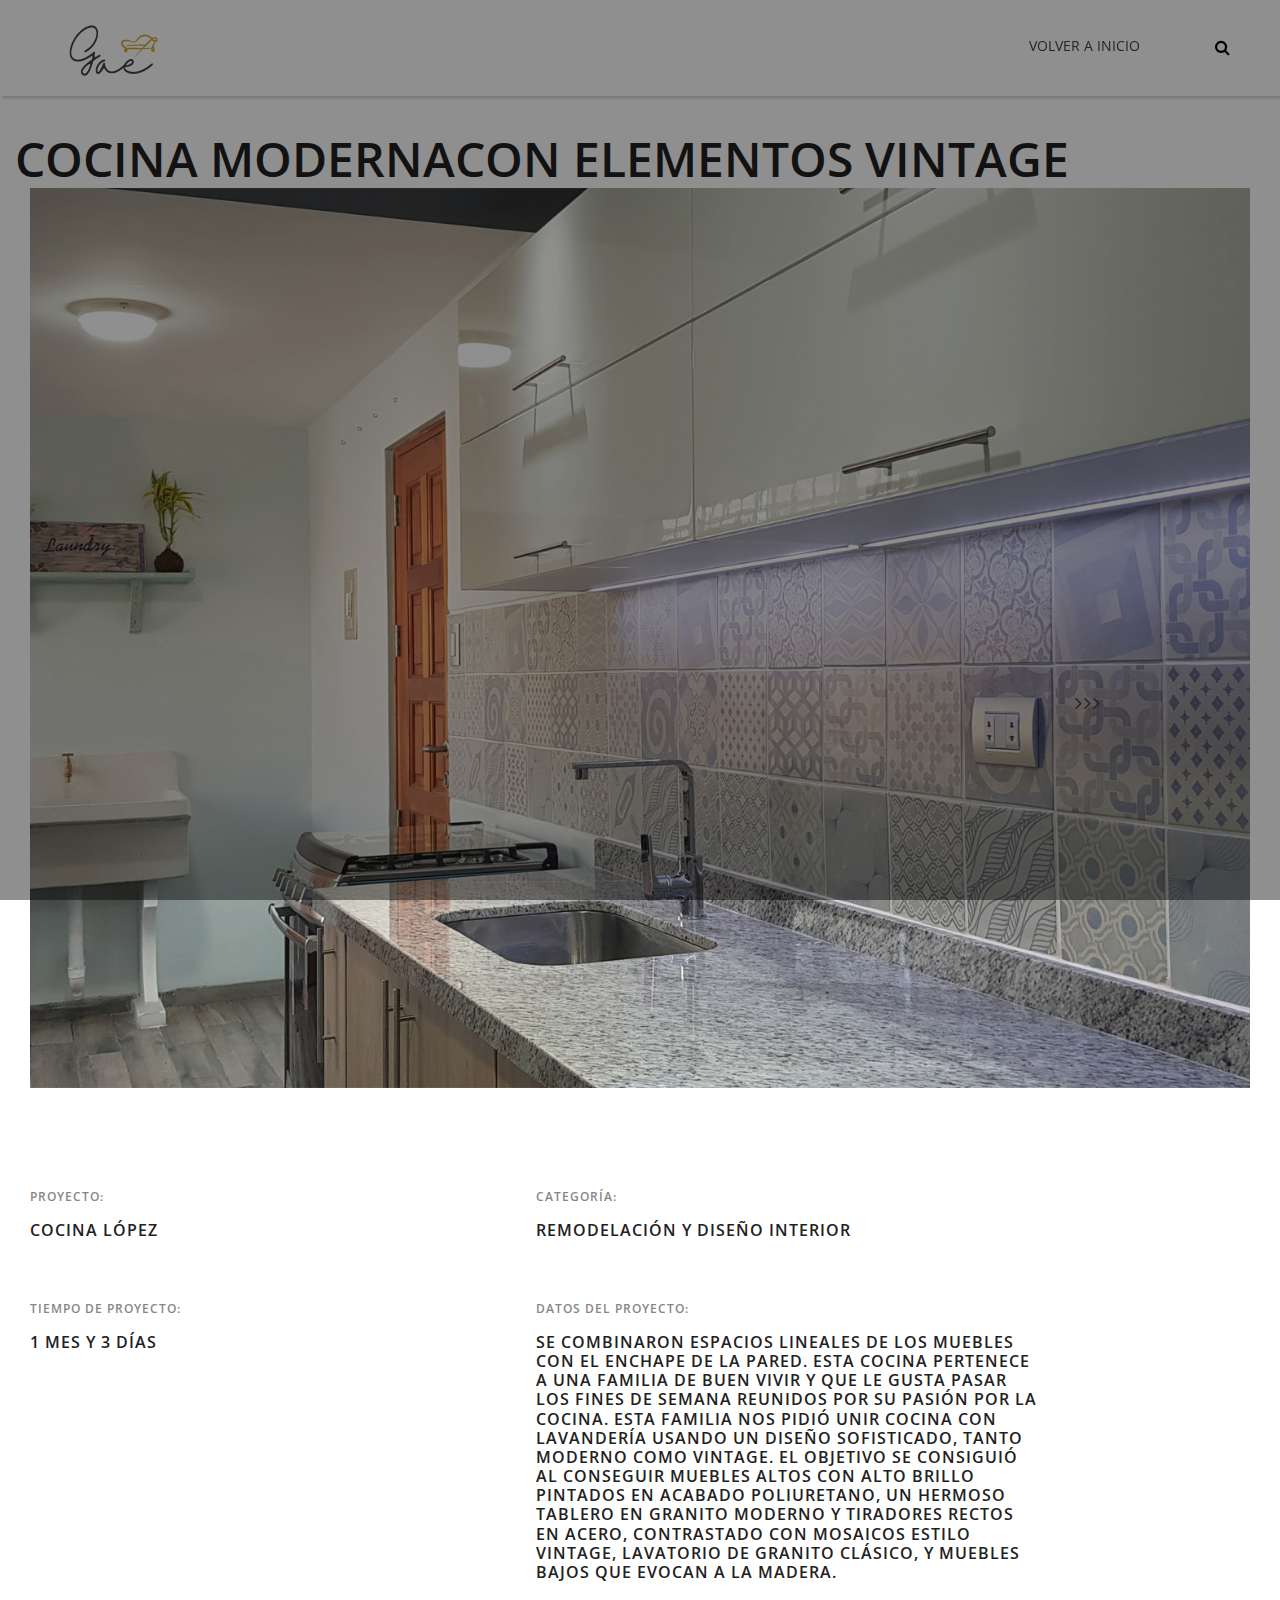
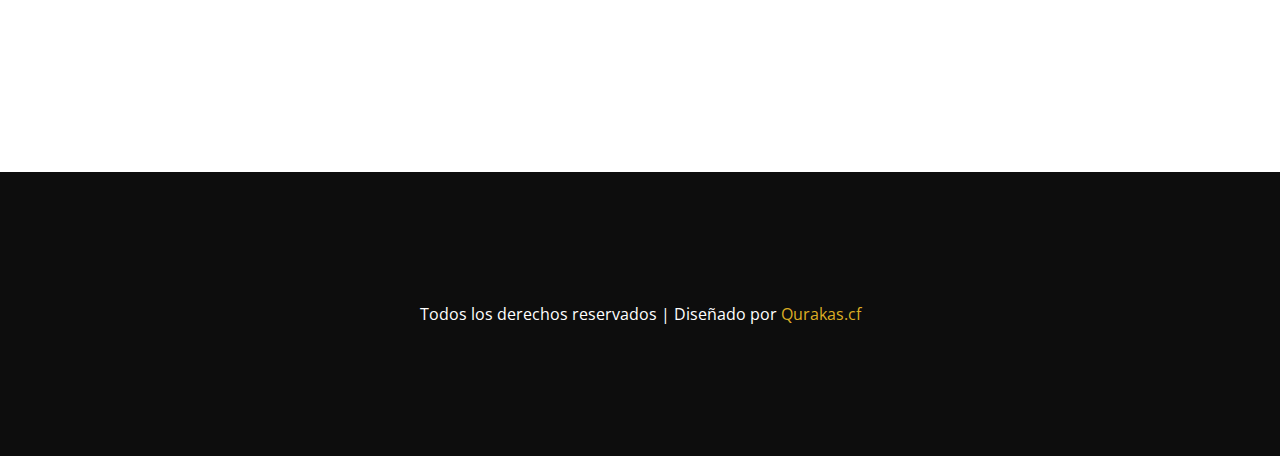
==== port-cocina lopez.html @ 147fc665 "Update port-cocina lopez.html" ====
<!DOCTYPE html>
<html lang="en">
<head>
	<title>Gaé - Arquitectura de Interiores</title>
	<meta charset="UTF-8">
	<meta name="description" content="Gaé - Arquitectura de Interiores">
	<meta name="keywords" content="diseño, interiores, decoracion, arquitectura, studio, lima">
	<meta name="viewport" content="width=device-width, initial-scale=1.0">
	<!-- Favicon -->   
	<link href="img/favicon.ico" rel="shortcut icon"/>

	<!-- Google Fonts -->
	<link href="https://fonts.googleapis.com/css?family=Open+Sans:300,300i,400,400i,600,600i,700,700i" rel="stylesheet">

	<!-- Stylesheets -->
	<link rel="stylesheet" href="css/bootstrap.min.css"/>
	<link rel="stylesheet" href="css/font-awesome.min.css"/>
	<link rel="stylesheet" href="css/flaticon.css"/>
	<link rel="stylesheet" href="css/animate.css"/>
	<link rel="stylesheet" href="css/owl.carousel.css"/>
	<link rel="stylesheet" href="css/style.css"/>


	<!--[if lt IE 9]>
	  <script src="https://oss.maxcdn.com/html5shiv/3.7.2/html5shiv.min.js"></script>
	  <script src="https://oss.maxcdn.com/respond/1.4.2/respond.min.js"></script>
	<![endif]-->

</head>
<body>
	<!-- Page Preloder -->
	<div id="preloder">
		<div class="loader"></div>
	</div>

	<!-- Header section start -->
	<header class="header-section sp-pad">
		<img class="img-fluid" src="img/logo1.png" href="#page-top">
		<form class="search-top">
			<button class="se-btn"><i class="fa fa-search"></i></button>
			<input type="text" placeholder="Buscar...">
		</form>
		<div class="nav-switch">
			<i class="fa fa-bars"></i>
		</div>
		<nav class="main-menu">
			<ul>
				<li><a href="index.html">Volver a Inicio</a></li>
			</ul>
		</nav>
	</header>
	<!-- Header section end -->


	<!-- Blogs section start -->
	<section class="single-work-section sp-pad spad">
		<div class="row">
			<h2>COCINA MODERNACON ELEMENTOS VINTAGE</h2>
				</div>
		<div class="container-fluid p-0">
			<div class="hero-slider owl-carousel" style="padding-bottom: 100px">
				<div class="hs-item set-bg sp-pad" data-setbg="img/work-slider/1.jpg"></div>
				<div class="hs-item set-bg sp-pad" data-setbg="img/work-slider/2.jpg"></div>
				<div class="hs-item set-bg sp-pad" data-setbg="img/work-slider/3.jpg"></div>
				<div class="hs-item set-bg sp-pad" data-setbg="img/work-slider/4.jpg"></div>
			</div>
			<div class="row">
				<div class="col-xl-10">
					<ul class="work-info-list">
						<li>
							<span>Proyecto:</span>
							<h4>Cocina López</h4>
						</li>
						<li>
							<span>Categoría:</span>
							<h4>Remodelación y diseño interior</h4>
						</li>
						<li>
							<span>Tiempo de proyecto:</span>
							<h4>1 mes y 3 días</h4>
						</li>
						
						<li>
							<span>Datos del proyecto:</span>
							<h4>Se combinaron espacios lineales de los muebles con el enchape de la pared. Esta cocina pertenece a una familia de buen vivir y que le gusta pasar los fines de semana reunidos por su pasión por la cocina. Esta familia nos pidió unir  cocina con lavandería usando un diseño sofisticado, tanto moderno como vintage. El objetivo se consiguió al conseguir muebles altos con alto brillo pintados en acabado poliuretano, un hermoso tablero en granito moderno y tiradores rectos en acero, contrastado con mosaicos estilo vintage, lavatorio de granito clásico, y muebles bajos que evocan a la madera.</h4>
						</li>
						
					</ul>
				</div>
			</div>
		</div>
	</section>
	<!-- Blogs section end -->




	<!-- Footer section start -->
	<footer class="footer-section spad">
		<div class="container text-center">
			

<text style="color:white ; font-size: 1em"> Todos los derechos reservados | Diseñado por <a href="https://qurakas.github.io/1/" target="_blank" style="color:#DCAC24">Qurakas.cf</a></text>
<!-- Link back to Colorlib can't be removed. Template is licensed under CC BY 3.0. -->
				
			</div>
		</div>
	</footer>
	<!-- Footer section end -->
	

	<!--====== Javascripts & Jquery ======-->
	<script src="js/jquery-3.2.1.min.js"></script>
	<script src="js/bootstrap.min.js"></script>
	<script src="js/owl.carousel.min.js"></script>
	<script src="js/mixitup.min.js"></script>
	<script src="js/circle-progress.min.js"></script>
	<script src="js/main.js"></script>
</body>
</html>
---- css/flaticon.css ----
/*
  	Flaticon icon font: Flaticon
  	Creation date: 02/11/2016 08:15
  	*/

@font-face {
  font-family: "Flaticon";
  src: url("../icon-fonts/Flaticon.eot");
  src: url("../icon-fonts/Flaticon.eot?#iefix") format("embedded-opentype"),
       url("../icon-fonts/Flaticon.woff") format("woff"),
       url("../icon-fonts/Flaticon.ttf") format("truetype"),
       url("../icon-fonts/Flaticon.svg#Flaticon") format("svg");
  font-weight: normal;
  font-style: normal;
}

@media screen and (-webkit-min-device-pixel-ratio:0) {
  @font-face {
    font-family: "Flaticon";
    src: url("./Flaticon.svg#Flaticon") format("svg");
  }
}

[class^="flaticon-"]:before, [class*=" flaticon-"]:before,
[class^="flaticon-"]:after, [class*=" flaticon-"]:after {   
	font-family: Flaticon;
	font-style: normal;
}

.flaticon-alarm-clock:before { content: "\f100"; }
.flaticon-atomic:before { content: "\f101"; }
.flaticon-bar-chart:before { content: "\f102"; }
.flaticon-battery:before { content: "\f103"; }
.flaticon-battery-1:before { content: "\f104"; }
.flaticon-bell:before { content: "\f105"; }
.flaticon-bluetooth:before { content: "\f106"; }
.flaticon-book:before { content: "\f107"; }
.flaticon-box:before { content: "\f108"; }
.flaticon-calculator:before { content: "\f109"; }
.flaticon-calendar:before { content: "\f10a"; }
.flaticon-car:before { content: "\f10b"; }
.flaticon-chat:before { content: "\f10c"; }
.flaticon-chat-1:before { content: "\f10d"; }
.flaticon-checked:before { content: "\f10e"; }
.flaticon-cloud:before { content: "\f10f"; }
.flaticon-cloud-computing:before { content: "\f110"; }
.flaticon-cloud-computing-1:before { content: "\f111"; }
.flaticon-compass:before { content: "\f112"; }
.flaticon-credit-card:before { content: "\f113"; }
.flaticon-cursor:before { content: "\f114"; }
.flaticon-cutlery:before { content: "\f115"; }
.flaticon-download:before { content: "\f116"; }
.flaticon-edit:before { content: "\f117"; }
.flaticon-envelope:before { content: "\f118"; }
.flaticon-eraser:before { content: "\f119"; }
.flaticon-eye:before { content: "\f11a"; }
.flaticon-fast-forward:before { content: "\f11b"; }
.flaticon-favorites:before { content: "\f11c"; }
.flaticon-file:before { content: "\f11d"; }
.flaticon-file-1:before { content: "\f11e"; }
.flaticon-file-2:before { content: "\f11f"; }
.flaticon-file-3:before { content: "\f120"; }
.flaticon-filter:before { content: "\f121"; }
.flaticon-flag:before { content: "\f122"; }
.flaticon-folder:before { content: "\f123"; }
.flaticon-folder-1:before { content: "\f124"; }
.flaticon-gamepad:before { content: "\f125"; }
.flaticon-heart:before { content: "\f126"; }
.flaticon-home:before { content: "\f127"; }
.flaticon-id-card:before { content: "\f128"; }
.flaticon-idea:before { content: "\f129"; }
.flaticon-image:before { content: "\f12a"; }
.flaticon-inbox:before { content: "\f12b"; }
.flaticon-information:before { content: "\f12c"; }
.flaticon-key:before { content: "\f12d"; }
.flaticon-laptop:before { content: "\f12e"; }
.flaticon-layers:before { content: "\f12f"; }
.flaticon-like:before { content: "\f130"; }
.flaticon-line-chart:before { content: "\f131"; }
.flaticon-loupe:before { content: "\f132"; }
.flaticon-mail:before { content: "\f133"; }
.flaticon-map:before { content: "\f134"; }
.flaticon-medal:before { content: "\f135"; }
.flaticon-megaphone:before { content: "\f136"; }
.flaticon-message:before { content: "\f137"; }
.flaticon-message-1:before { content: "\f138"; }
.flaticon-message-2:before { content: "\f139"; }
.flaticon-microphone:before { content: "\f13a"; }
.flaticon-money:before { content: "\f13b"; }
.flaticon-monitor:before { content: "\f13c"; }
.flaticon-music:before { content: "\f13d"; }
.flaticon-next:before { content: "\f13e"; }
.flaticon-padlock:before { content: "\f13f"; }
.flaticon-padlock-1:before { content: "\f140"; }
.flaticon-paint-brush:before { content: "\f141"; }
.flaticon-pause:before { content: "\f142"; }
.flaticon-phone-call:before { content: "\f143"; }
.flaticon-photo-camera:before { content: "\f144"; }
.flaticon-placeholder:before { content: "\f145"; }
.flaticon-planet-earth:before { content: "\f146"; }
.flaticon-play-button:before { content: "\f147"; }
.flaticon-power-button:before { content: "\f148"; }
.flaticon-presentation:before { content: "\f149"; }
.flaticon-printer:before { content: "\f14a"; }
.flaticon-reload:before { content: "\f14b"; }
.flaticon-return:before { content: "\f14c"; }
.flaticon-rss:before { content: "\f14d"; }
.flaticon-safebox:before { content: "\f14e"; }
.flaticon-settings:before { content: "\f14f"; }
.flaticon-settings-1:before { content: "\f150"; }
.flaticon-settings-2:before { content: "\f151"; }
.flaticon-share:before { content: "\f152"; }
.flaticon-shield:before { content: "\f153"; }
.flaticon-shopping-cart:before { content: "\f154"; }
.flaticon-smartphone:before { content: "\f155"; }
.flaticon-speaker:before { content: "\f156"; }
.flaticon-speakers:before { content: "\f157"; }
.flaticon-trash:before { content: "\f158"; }
.flaticon-trophy:before { content: "\f159"; }
.flaticon-upload:before { content: "\f15a"; }
.flaticon-user:before { content: "\f15b"; }
.flaticon-user-1:before { content: "\f15c"; }
.flaticon-user-2:before { content: "\f15d"; }
.flaticon-user-3:before { content: "\f15e"; }
.flaticon-users:before { content: "\f15f"; }
.flaticon-video-camera:before { content: "\f160"; }
.flaticon-wifi:before { content: "\f161"; }
.flaticon-zoom-in:before { content: "\f162"; }
.flaticon-zoom-out:before { content: "\f163"; }
---- css/style.css ----
/* =================================
------------------------------------
  HALO - Photography Portfolio
  Version: 1.0
 ------------------------------------ 
 ====================================*/

/*----------------------------------------*/
/* Template default CSS
/*----------------------------------------*/

html,
body {
	height: 100%;
	font-family: 'Open Sans', sans-serif;
}

h1,
h2,
h3,
h4,
h5,
h6 {
	color: #222121;
	margin: 0;
	font-weight: 600;
	font-family: 'Open Sans', sans-serif;
}

h1 {
	font-size: 60px;
}

h2 {
	font-size: 48px;
}

h3 {
	font-size: 30px;
}

h4 {
	font-size: 16px;
}

h5 {
	font-size: 14px;
}

p {
	font-size: 14.2px;
	color: #868686;
	line-height: 2.2;
}

img {
	max-width: 100%;
}

input:focus,
select:focus,
button:focus,
textarea:focus {
	outline: none;
}

a:hover,
a:focus {
	text-decoration: none;
	outline: none;

}

ul,
ol {
	padding: 0;
	margin: 0;

}

/*---------------------
	Helper CSS
-----------------------*/
.spad {
	padding-top: 130px;
	padding-bottom: 130px;
}

.sp-pad {
	padding-left: 150px;
	padding-right: 150px;
}

.sp-sub-title {
	color: #DCAC26;
	font-size: 12px;
	margin-bottom: 5px;
	text-transform: uppercase;
	 font-weight: 600;
}

.sp-title {
	font-size: 30px;
	font-weight: 700;
	text-transform: uppercase;
	margin-bottom: 45px;
	letter-spacing: 6px;
}

.section-title h2 {
	display: inline-block;
	position: relative;
	margin-bottom: 110px;
	padding-bottom: 2px;
	line-height: normal;
}

.section-title h2:after {
	position: absolute;
	content: '';
	width: 100%;
	height: 2px;
	left: 0;
	bottom: 0;
	background: #40424a;
}

.set-bg {
	background-repeat: no-repeat;
	background-size: cover;
	background-position: center 0;
}

/*------------------------
  Common Elements
--------------------------*/
.element {
	margin-bottom: 150px;
}

.element .sp-title {
	margin-bottom: 70px;

}

.element .sp-title2 {
	margin-bottom: 70px;
}

.element:last-child {
	margin-bottom: 0;
}

.element .site-btn {
	margin-bottom: 10px;
}

/* Preloder */

#preloder {
	position: fixed;
	width: 100%;
	height: 100%;
	top: 0;
	left: 0;
	z-index: 999999;
	background: #000;
}

.loader {
	width: 40px;
	height: 40px;
	position: absolute;
	top: 50%;
	left: 50%;
	margin-top: -13px;
	margin-left: -13px;
	border-radius: 60px;
	animation: loader 0.8s linear infinite;
	-webkit-animation: loader 0.8s linear infinite;
}

@keyframes loader {
	0% {
		-webkit-transform: rotate(0deg);
		        transform: rotate(0deg);
		border: 4px solid #DCAC26;
		border-left-color: transparent;
	}
	50% {
		-webkit-transform: rotate(180deg);
		        transform: rotate(180deg);
		border: 4px solid #F2DAAF;
		border-left-color: transparent;
	}
	100% {
		-webkit-transform: rotate(360deg);
		        transform: rotate(360deg);
		border: 4px solid #DCAC26;
		border-left-color: transparent;
	}
}

@-webkit-keyframes loader {
	0% {
		-webkit-transform: rotate(0deg);
		border: 4px solid #DCAC26;
		border-left-color: transparent;
	}
	50% {
		-webkit-transform: rotate(180deg);
		border: 4px solid #F2DAAF;
		border-left-color: transparent;
	}
	100% {
		-webkit-transform: rotate(360deg);
		border: 4px solid #DCAC26;
		border-left-color: transparent;
	}
}

/* Site Buttons */
.site-btn {
	position: relative;
	display: inline-block;
	text-transform: uppercase;
	font-size: 12px;
	min-width: 135px;
	font-weight: 600;
	padding: 18px 10px 20px;
	color: #DCAC26;
	background-color: transparent;
	border: none;
	cursor: pointer;
	text-align: center;
	border-top: 2px solid #DCAC26;
	border-bottom: 2px solid #DCAC26;
}

.site-btn:after {
	position: absolute;
	content: '';
	width: 100%;
	height: 2px;
	bottom: 2px;
	left: 0;
	background: #DCAC26;
}

.site-btn.light {
	color: #fff;
	border-top: 2px solid #fff;
	border-bottom: 2px solid #fff;
}

.site-btn.light:after {
	background: #fff;
}

.site-btn.light:hover {
	color: #fff;
}

.site-btn:hover {
	color: #DCAC26;
}

.site-btn.btn-two {
	border-left: 2px solid #DCAC26;
	border-right: 2px solid #DCAC26;
}

.site-btn.btn-three {
	padding: 19px 10px 19px;
}

.site-btn.btn-three:after {
	display: none;
}

.site-btn.btn-four {
	padding: 19px 10px 19px;
	border-left: 2px solid #222121;
	border-right: 2px solid #222121;
}

.site-btn.btn-four:after {
	display: none;
}

.arrow-btn {
	color: #000;
	font-size: 20px;
}

.arrow-btn i {
	display: inline-block;
}

.arrow-btn:hover {
	color: #000;
}

/* Circle progress */
.circle-progress {
	text-align: center;
	display: block;
	position: relative;
	margin-bottom: 30px;
}

.circle-progress canvas {
	-webkit-transform: rotate(90deg);
	-ms-transform: rotate(90deg);
	transform: rotate(90deg);
}

.circle-progress .progress-info {
	position: absolute;
	width: 100%;
	top: 50%;
	margin-top: -45px;
}

.circle-progress .progress-info h2 {
	margin-bottom: 5px;
}

.circle-progress .progress-info p {
	font-size: 14px;
	margin-bottom: 0;
	color: #222121;
	font-weight: 600;
	letter-spacing: 3px;
	text-transform: uppercase;
}

/* Fact box */
.fact-box .fact-content {
	text-align: center;
	position: relative;
}

.fact-box .fact-content:after {
	position: absolute;
	content: '';
	height: 90px;
	width: 2px;
	background: #f3f3f3;
	right: 0;
	top: 30px;
	-webkit-transform: rotate(40deg);
	    -ms-transform: rotate(40deg);
	        transform: rotate(40deg);
	-webkit-transform-origin: center;
	    -ms-transform-origin: center;
	        transform-origin: center;
}

.fact-box .fact-content i {
	color: #d3d3d3;
	font-size: 45px;
	line-height: 45px;
	display: block;
	margin-bottom: 20px;
}

.fact-box .fact-content h2 {
	font-size: 36px;
	margin-bottom: 15px;
}

.fact-box .fact-content p {
	text-transform: uppercase;
	font-size: 12px;
	font-weight: 600;
	letter-spacing: 2px;
	margin-bottom: 0;
}

.fact-box:last-child .fact-content:after {
	display: none;
}

/* Accordion */
.accordion-area .panel {
	margin-bottom: 18px;
}

.accordion-area .panel-header {
	display: block;
	font-weight: 600;
	position: relative;
	border: 2px solid #000;
	-webkit-transition: all 0.4s ease-out 0s;
	-o-transition: all 0.4s ease-out 0s;
	transition: all 0.4s ease-out 0s;
}

.accordion-area .panel-link:after {
	content: "+";
	position: absolute;
	font-size: 18px;
	font-weight: 700;
	right: 25px;
	top: 50%;
	color: #000;
	line-height: 16px;
	margin-top: -8px;
	margin-left: -4px;
}

.accordion-area .panel-header.active .panel-link:after {
	content: "-";
	margin-top: -10px;
}

.accordion-area .panel-header.active .panel-link.collapsed:after {
	content: "+";
}

.accordion-area .panel-link {
	text-align: left;
	background-color: transparent;
	border: none;
	position: relative;
	width: 100%;
	padding: 15px 40px;
	padding-left: 30px;
	font-size: 12px;
	text-transform: uppercase;
	letter-spacing: 1px;
	font-weight: 600;
}

.accordion-area .panel-body p {
	font-size: 14px;
	margin-bottom: 0;
	padding-top: 25px;
}

.accordion-area .panel-body {
	padding: 0 5px;
}

/* Tab */
.tab-element .nav-tabs {
	border-bottom: 2px solid #000;
	display: table;
	width: 100%;
}

.tab-element .nav-tabs .nav-item {
	display: table-cell;
	text-align: center;
}


.tab-element .nav-tabs .nav-item:last-child .nav-link {
	margin-right: 0;
}

.tab-element .nav-tabs .nav-link {
	border: 2px solid #000;
	margin-right: 10px;
	border-radius: 0;
	font-size: 12px;
	text-transform: uppercase;
	letter-spacing: 1px;
	font-weight: 600;
	color: #000;
	padding: 15px 10px;
}

.tab-element .nav-tabs .nav-link.active {
	padding-bottom: 25px;
	border-bottom: none;
	position: relative;
}

.tab-element .nav-tabs .nav-link.active:after {
	position: absolute;
	content: '';
	width: 100%;
	height: 2px;
	background: #fff;
	bottom: -2px;
	left: 0;
}

.tab-element .tab-pane {
	padding-top: 25px;
}

/* Icon Box */
.icon-box {
	margin-bottom: 70px;
}

.icon-box i {
	display: block;
	font-size: 50px;
	color: #DCAC26;
	margin-bottom: 30px;
}

.icon-box h4 {
	text-transform: uppercase;
	letter-spacing: 2px;
	margin-bottom: 20px;
}

/*---------------------
	Header section
-----------------------*/
.header-section {
	position: fixed;
	width: 100%;
	left: 0;
	top: 0;
	z-index: 1111;
	padding-top: 20px;
	padding-bottom: -10px;
	background: rgba(255, 255, 255, 1);
	box-shadow: 2px 2px 3px lightgrey;

	/*outline: 0.5px solid #444047;*/
	
	outline-offset: 5px;
}

.site-logo {
	padding-top: 5px;
	color: #fff;
	display: inline-block;
	position: : fixed;
}

.search-top {
	float: right;
	display: inline-block;
	position: relative;
	padding: 14px;
	margin-left: 30px;
}

.search-top .se-btn {
	border: none;
	background: none;
	color: #000;
}

.search-top input[type='text'] {
	position: absolute;
	right: 5px;
	top: 100%;
	border: none;
	background: rgba(255, 255, 255, 0.8);
	padding: 10px 20px;
	opacity: 0;
	outline: 1px solid #444047;
	outline-offset: 5px;
	margin-top: 5px;
	color: #444047;
	visibility: hidden;
	-webkit-transition: all 0.4s;
	-o-transition: all 0.4s;
	transition: all 0.4s;
}

.search-top input[type='text']:focus {
	visibility: visible;
	opacity: 1;
}

.search-top:hover input[type='text'] {
	opacity: 1;
	visibility: visible;
}

.nav-switch {
	display: none;

}

.main-menu {
	float: right;
}

.main-menu ul {
	list-style: none;
}

.main-menu ul li {
	display: inline;

}

.main-menu ul li a {
	display: inline-block;
	text-transform: uppercase;
	font-size: 14px;
	color: #444047;
	padding: 15px;
	margin-right: 10px;
	position: relative;
}
.main-menu ul li a:hover {
	display: inline-block;
	text-transform: uppercase;
	font-size: 14px;
	color: #DCAC26;
	padding: 15px;
	margin-right: 10px;
	position: relative;
	 -o-transition:.5s;
  -ms-transition:.5s;
  -moz-transition:.5s;
  -webkit-transition:.5s;



}

.main-menu ul li a:after {
	position: absolute;
	content: '';
	width: 0;
	height: 0px;
	background: #444047;
	left: 50%;
	top: 26px;
	margin-left: -17px;
	-webkit-transform: rotate(-45deg);
	    -ms-transform: rotate(-45deg);
	        transform: rotate(-45deg);
	opacity: 0;
	-webkit-transform-origin: top center;
	    -ms-transform-origin: top center;
	        transform-origin: top center;
	-webkit-transition: all 0.4s;
	-o-transition: all 0.4s;
	transition: all 0.4s;

}

.main-menu ul li a:hover:after {
	opacity: 1;
	width: 34px;

}

/*---------------------
	Hero section
-----------------------*/
.hero-slider {
	position: relative;
}

.hero-slider .owl-nav {
	position: absolute;
	display: inline-block;
	right: 150px;
	top: 50%;
	font-size: 20px;
	z-index: 999;
	color: #444047;
}

.hero-slider .owl-nav i {
	margin-left: 2px;
}

.hero-slider .owl-nav .owl-prev {
	display: none;
}

.hero-slider .owl-dots {
	position: absolute;
	bottom: -5px;
	left: 150px;
}

.hero-slider .owl-dots .owl-dot {
	display: inline-block;
	margin-right: 30px;
	color: #444047;
	font-size: 0px;
	padding-bottom: 40px;
	position: relative;
	overflow: hidden;
}

.hero-slider .owl-dots .owl-dot.active span {
	color: #DCAC26;
}

.hero-slider .owl-dots .owl-dot.active:after {
	height: 100%;
}

.hero-slider .owl-dots .owl-dot:after {
	position: absolute;
	content: '';
	width: 2px;
	height: 0;
	left: 50%;
	top: 30px;
	margin-left: -2px;
	background: #444047;
	-webkit-transition: all 0.4s;
	-o-transition: all 0.4s;
	transition: all 0.4s;
}

.hs-item {
	min-height: 950px;
	position: relative;
	display: table;
	width: 100%;
}

.hs-item:after {
	position: absolute;
	content: '';
	width: 100%;
	height: 100%;
	left: 0;
	top: 0;
	background: #fff;
	opacity: 0.05;
}

.hs-item .hs-text {
	position: relative;
	display: table-cell;
	vertical-align: middle;
	z-index: 2;
}

.hs-item .hs-title {
	color: #444047;
	font-size: 130px;
	font-weight: 300;
	margin-bottom: 40px;
	position: relative;
	left: 150px;
	opacity: 0;
}

.hs-item .hs-des {
	color: #DCAC26;
	font-size: 60px;
	line-height: 1.4;
	position: relative;
	left: 150px;
	opacity: 0;
}

.owl-item.active .hs-item .hs-title,
.owl-item.active .hs-item .hs-des {
	left: 0;
	opacity: 1;
}

.owl-item.active .hs-item .hs-title {
	-webkit-transition: all 0.5s ease 0.6s;
	-o-transition: all 0.5s ease 0.6s;
	transition: all 0.5s ease 0.6s;
}

.owl-item.active .hs-item .hs-des {
	-webkit-transition: all 0.5s ease 0.8s;
	-o-transition: all 0.5s ease 0.8s;
	transition: all 0.5s ease 0.8s;
}

/*---------------------
	Intro section
-----------------------*/
.intro-section {
	margin-bottom: -90px;
}
.intro-text {
	padding-top: 70px;
}

.intro-text p {
	margin-bottom: 50px;
}

/*---------------------
	Portfolio section
-----------------------*/
.portfolio-warp {
	position: relative;
	display: block;
	overflow: hidden;

}

.single-portfolio {
	height: 580px;
	width: 33.333333%;
	position: relative;
	float: left;
	display: block;
	background-position: center center;

	}
	.single-portfolio {
		width: 50%;
	}
	.single-portfolio.sm-wide {
		width: 50%;
	}
	.single-portfolio.sm-wide.md-w-100 {
		width: 100%;
	}
	.single-portfolio .md-w-100 {
		width: 50%;
}

.single-portfolio.sm-wide {
	width: 50%;
	height: 600px;
}

.single-portfolio:hover .portfolio-info {
	opacity: 1;
}

.portfolio-info {
	position: absolute;
	width: calc(100% - 110px);
	height: calc(100% - 110px);
	left: 55px;
	top: 55px;
	text-align: center;
	padding-top: 220px;
	border: 1px solid #fff;
	overflow: hidden;
	opacity: 0;
	-webkit-transition: all 0.4s;
	-o-transition: all 0.4s;
	transition: all 0.4s;
}

.portfolio-info .pfbg {
	position: absolute;
	width: 110%;
	height: 110%;
	left: -5%;
	top: -5%;
	-webkit-transform: scale(1.12);
	    -ms-transform: scale(1.12);
	        transform: scale(1.12);
	-webkit-filter: blur(20px);
	        filter: blur(20px);
	background-position: center center;
}

.portfolio-info h5 {
	letter-spacing: 2px;
	text-transform: uppercase;
	color: #fff;
	z-index: 9;
	position: relative;
	margin-bottom: 10px;
	padding-top: 75px;
}

.portfolio-info p {
	font-size: 14px;
	color: #fff;
	z-index: 9;
	position: relative;
}

.portfolio-filter {
	list-style: none;
}

.portfolio-filter li {
	display: inline-block;
	font-size: 12px;
	text-transform: uppercase;
	margin-right: 12px;
	color: #868686;
	font-weight: 600;
	cursor: pointer;
}

.portfolio-filter li.mixitup-control-active {
	color: #111;
}

/*---------------------
	Milestones section
-----------------------*/
.milestones-section {
	background: #222121;
}

.milestones-section .fact-box .fact-content {
	text-align: center;
	position: relative;
}

.milestones-section .fact-box .fact-content:after {
	background: #6f6e6e;
}

.milestones-section .fact-box .fact-content i,
.milestones-section .fact-box .fact-content h2,
.milestones-section .fact-box .fact-content p {
	color: #fff;
}

.milestones-section .fact-box:last-child .fact-content:after {
	display: none;
}

/*---------------------
	Services section
-----------------------*/
.services-section {
	position: relative;
	padding-bottom: 80px;
}

.services-warp {
	position: relative;
}

.services-text {
	position: absolute;
	width: 490px;
	left: 140px;
}

.services-text p {
	font-size: 20px;
	font-weight: 600;
	margin-bottom: 50px;
}

.service-more-link {
	position: absolute;
	right: 150px;
	top: 50%;
	margin-top: -15px;
}

/*---------------------
	Contact section
-----------------------*/
.contact-section {
	padding-top: 150px;
	padding-bottom: 150px;
	position: relative;
}

.contact-section .contact-warp {
	position: relative;
	z-index: 2;
}

.contact-section:after {
	position: absolute;
	content: '';
	width: 100%;
	height: 100%;
	left: 0;
	top: 0;
	background: #fff;
	opacity: 0.8;
}

.contact-text {
	position: absolute;
	width: 490px;
	left: 140px;
}

.contact-text .sp-sub-title,
.contact-text .sp-title, .sp-title2,
.contact-text p {
	color: #444047;
}

.contact-text p {
	font-size: 16px;
	margin-bottom: 20px;
}

.contact-text .con-info {
	list-style: none;
}

.contact-text .con-info li {
	color: #444047;
	margin-bottom: 20px;
	font-size: 14px;
}

.contact-text .con-info li i {
	width: 30px;
	float: left;
	color: #444047;
	display: block;
	margin-right: 25px;
	font-size: 20px;
}

.contact-form {
	padding-top: 80px;
}

.contact-form input[type='text'],
.contact-form input[type='email'],
.contact-form textarea {
	width: 100%;
	background: none;
	border: none;
	border-bottom: 1px solid #444047;
	color: #fff;
	font-size: 14px;
	padding: 5px 0 20px;
	margin-bottom: 20px;
}

.contact-form textarea {
	height: 130px;
	padding-bottom: 10px;
	margin-bottom: 35px;
}

.contact-form ::-webkit-input-placeholder {
	font-style: italic;
	color: #444047;
}

.contact-form :-ms-input-placeholder {
	font-style: italic;
	color: #444047;
}

.contact-form ::-ms-input-placeholder {
	font-style: italic;
	color: #444047;
}

.contact-form ::placeholder {
	font-style: italic;
	color: #444047;
}

/*---------------------
	Footer section
----------------------*/
.footer-section {
	background: #0d0d0d;
}

.footer-section h2 {
	color: #fff;
	font-weight: 400;
	font-style: italic;
	margin-bottom: 20px;
}

.footer-section p {
	font-size: 24px;
	color: #fff;
	margin-bottom: 40px;
}

.footer-section .social a {
	color: #fff;
	margin-right: 40px;
}

.footer-section .social a:last-child {
	margin-right: 0;
}

/*---------------------
	Other Pages
-----------------------
========================*/

.page-top-area {
	height: 300px;
	position: relative;
}

.page-top-area:after {
	position: absolute;
	content: '';
	width: 100%;
	height: 100%;
	left: 0;
	top: 0;
	background: #000;
	opacity: 0.7;
}

.breadcrumb-area {
	position: absolute;
	left: 150px;
	bottom: 35px;
	z-index: 2;
	color: #fff;
}

.breadcrumb-area a,
.breadcrumb-area span {
	color: #fff;
	text-transform: uppercase;
	font-size: 18px;
	font-weight: 600;
	margin-right: 15px;
	margin-left: 10px;
}

.breadcrumb-area a:first-child {
	margin-left: 0;
}

/*---------------------
	Progress section
-----------------------*/
.progress-section {
	padding: 0 80px 100px;
}

.progress-section .circle-progress:after {
	position: absolute;
	content: '';
	height: 90px;
	width: 2px;
	background: #d0d0d0;
	right: 0;
	top: 70px;
	-webkit-transform: rotate(40deg);
	    -ms-transform: rotate(40deg);
	        transform: rotate(40deg);
	-webkit-transform-origin: center;
	    -ms-transform-origin: center;
	        transform-origin: center;
}

.progress-section .cp-item:last-child .circle-progress:after {
	display: none;
}

/*---------------------
	Review section
-----------------------*/
.review-section {
	position: relative;
}

.review-section:after {
	position: absolute;
	content: '';
	width: 100%;
	height: 100%;
	left: 0;
	top: 0;
	background: #000;
	opacity: 0.7;
}

.review-section .review-warp {
	position: relative;
	z-index: 2;
}

.review-section .review-warp .sp-sub-title,
.review-section .review-warp .sp-title {
	color: #fff;
}

.review-slider .rs-item .qute {
	font-size: 30px;
	color: #fff;
}

.review-slider .rs-item p {
	font-size: 24px;
	font-style: italic;
	color: #fff;
	margin-bottom: 50px;
}

.review-slider .rs-item h4 {
	font-size: 12px;
	font-weight: 400;
	color: #fff;
	letter-spacing: 2px;
	padding-top: 50px;
	margin-left: 90px;
	text-transform: uppercase;
}

.review-slider .client-pic {
	width: 70px;
	height: 70px;
	border-radius: 50px;
	overflow: hidden;
	float: left;
}

/*---------------------
	Work nav section
-----------------------*/

.worknav-section {
	padding-top: 90px;
	padding-bottom: 90px;
	background: #fff
	
}

.worknav-section.extra-style {
	background: #f2f7f7;
	padding-top: 150px;
	padding-bottom: 150px;
}

.worknav .wn-thumb {
	width: 165px;
	height: 165px;
	display: inline-block;
	border-radius: 50%;
}

.worknav .wn-info {
	position: relative;
	display: inline-block;
}

.worknav .wn-info span {
	text-transform: uppercase;
	font-size: 12px;
	font-weight: 600;
	color: #868686;
}

.worknav .wn-info h3 {
	font-size: 24px;
	font-weight: 400;
}

.worknav.wn-prev .wn-info {
	top: -50px;
	margin-left: 50px;
}

.worknav.wn-next {
	text-align: right;
}

.worknav.wn-next .wn-thumb {
	float: right;
}

.worknav.wn-next .wn-info {
	top: 65px;
	margin-right: 50px;
}

/*---------------------
	Blog Page
-----------------------*/
.blog-item {
	margin-bottom: 150px;
}

.blog-item:last-child {
	margin-bottom: 0;
}

.blog-thumb {
	height: 660px;
	margin-bottom: 140px;
	position: relative;
}

.post-date-warp {
	position: absolute;
	width: 100%;
	bottom: 30px;
	left: 0;
}

.post-date-warp .post-date-box {
	width: 105px;
	height: 106px;
	background: #fff;
	text-align: center;
	padding-top: 20px;
}

.post-date-warp .post-date-box h3 {
	letter-spacing: 2px;
	margin-bottom: 5px;
}

.post-date-warp .post-date-box p {
	font-size: 12px;
	text-transform: uppercase;
	color: #222121;
	font-weight: 600;
}

.blog-list {
	margin-bottom: 140px;
}

.blog-title {
	text-transform: uppercase;
	margin-bottom: 10px;
	letter-spacing: 5px;
	font-weight: 700;
}

.post-metas {
	margin-bottom: 60px;
}

.post-metas .post-meta {
	display: inline-block;
	text-transform: uppercase;
	font-size: 12px;
	font-weight: 600;
	color: #868686;
	margin-left: 15px;
	margin-right: 15px;
}

.post-metas .post-meta a {
	color: #222121;
}

.post-metas .post-meta:first-child {
	margin-left: 0;
}

/*---------------------
	Single work Page
-----------------------*/
.work-slider {
	margin-bottom: 150px;
}

.work-slider .ws-item {
	height: 660px;
}

.work-slider .owl-nav {
	position: absolute;
	right: 55px;
	top: 50%;
	margin-top: -10px;
}

.work-slider .owl-nav .owl-prev {
	display: none;
}

.work-slider .owl-nav .owl-next {
	text-transform: uppercase;
	font-size: 12px;
	font-weight: 600;
}

.work-info-list {
	list-style: none;
}

.work-info-list li {
	display: block;
	width: 50%;
	margin-bottom: 60px;
	float: left;
}

.work-info-list li span {
	font-size: 12px;
	text-transform: uppercase;
	color: #868686;
	margin-bottom: 15px;
	display: block;
	letter-spacing: 1px;
	font-weight: 600;
}

.work-info-list li h4 {
	text-transform: uppercase;
	letter-spacing: 1px;
}

.next-portfolio-link {
	padding-top: 70px;
	padding-bottom: 70px;
	text-align: right;
}

.map-area {
	height: 470px;
	width: 790px;
}


/*---------------------
	Responsive 
-----------------------*/
@media only screen and (max-width: 1650px) {
	.sp-pad {
		padding-left: 90px;
		padding-right: 90px;
	}
	.hero-slider .owl-dots {
		left: 90px;
	}
	.contact-text,
	.services-text {
		left: 80px;
	}
}

@media only screen and (max-width: 1510px) {
	.sp-pad {
		padding-left: 30px;
		padding-right: 30px;
	}
	.breadcrumb-area,
	.hero-slider .owl-dots {
		left: 30px;
	}
	.contact-text,
	.services-text {
		left: 30px;
		width: 350px;
	}
	.service-more-link {
		right: 30px;
	}
	.progress-section .circle-progress:after {
		display: none;
	}
}

@media only screen and (max-width: 1366px) {
	.hs-item {
		min-height: 750px;
	}
	.single-portfolio {
		height: 400px;
	}
	.portfolio-info {
		width: calc(100% - 40px);
		height: calc(100% - 40px);
		left: 20px;
		top: 20px;
		padding-top: 165px;
	}
}

/* Medium screen : 992px. */
@media only screen and (min-width: 992px) and (max-width: 1199px) {
	.contact-text,
	.services-text {
		width: 100%;
		position: relative;
		margin-bottom: 50px;
		left: 0;
	}
	.single-portfolio {
		width: 50%;
	}
	.single-portfolio.sm-wide {
		width: 50%;
	}
	.single-portfolio.sm-wide.md-w-100 {
		width: 100%;
	}
	.single-portfolio .md-w-100 {
		width: 100%;
	}
	.service-more-link {
		right: 0;
		position: relative;
		text-align: center;
	}
	.worknav {
		text-align: center;
	}
	.worknav .wn-thumb,
	.worknav .wn-info {
		display: block;
	}
	.worknav .wn-thumb {
		margin: 0 auto 30px;
	}
	.worknav.wn-prev .wn-info,
	.worknav.wn-next .wn-info {
		top: 0px;
		margin-left: 0px;
		margin-right: 0;
		text-align: center;
	}
	.worknav.wn-next .wn-thumb {
		float: none;
	}
}

/* Tablet :768px. */
@media only screen and (min-width: 768px) and (max-width: 991px) {
	.site-logo {
		padding-top: 0;
	}
	.search-top {
		padding: 8px;
		margin-left: 10px;
	}
	.main-menu ul li a {
		padding: 10px;
		margin-right: 5px;
	}
	.hero-slider .owl-nav {
		right: 50px;
	}
	.hs-item {
		min-height: 650px;
	}
	.hs-item .hs-title {
		font-size: 100px;
		margin-bottom: 20px;
	}
	.hs-item .hs-des {
		font-size: 40px;
	}
	.contact-text,
	.services-text {
		width: 100%;
		position: relative;
		margin-bottom: 50px;
		left: 0;
	}
	.single-portfolio {
		width: 50%;
	}
	.single-portfolio.sm-wide {
		width: 50%;
	}
	.single-portfolio.sm-wide.md-w-100 {
		width: 100%;
	}
	.single-portfolio .md-w-100 {
		width: 100%;
	}
	.fact-box .fact-content {
		margin-bottom: 50px;
	}
	.fact-box .fact-content:after {
		display: none;
	}
	.service-more-link {
		right: 0;
		position: relative;
		text-align: center;
	}
	.worknav {
		text-align: center;
	}
	.worknav .wn-thumb,
	.worknav .wn-info {
		display: block;
	}
	.worknav .wn-thumb {
		margin: 0 auto 30px;
	}
	.worknav.wn-prev .wn-info,
	.worknav.wn-next .wn-info {
		top: 0px;
		margin-left: 0px;
		margin-right: 0;
		text-align: center;
	}
	.worknav.wn-next .wn-thumb {
		float: none;
	}
	.blog-thumb {
		height: 550px;
	}
}

/* Large Mobile :480px. */
@media only screen and (max-width: 767px) {
	.search-top {
		display: none;
	}
	.nav-switch {
		position: absolute;
		right: 20px;
		font-size: 30px;
		color: #DCAC26;
		top: 38px;
		display: block;
	}
	.main-menu {
		display: none;
		float: none;
		position: absolute;
		width: 100%;
		background: #ffffff;
		left: 0;
		top: 100%;
	}
	.main-menu ul li {
		display: block;
	}
	.main-menu ul li a {
		display: block;
		padding: 15px;
		margin-right: 0;
		border-bottom: 1px solid #292929;
	}
	.main-menu ul li a:after {
		left: 35px;
	}
	.hero-slider .owl-nav {
		right: 50px;
	}
	.hs-item {
		min-height: 470px;
	}
	.hs-item .hs-title {
		font-size: 80px;
		margin-bottom: 20px;
	}
	.hs-item .hs-des {
		font-size: 30px;
	}
	.name-title {
		font-size: 30px
	
	}
	.sp-pad {
		padding-left: 15px;
		padding-right: 15px;
	}
	.sp-title {
		font-size: 26px;

	}
	.sp-title2 {
		font-size: 30px;
	}
	.contact-text,
	.services-text {
		width: 100%;
		position: relative;
		margin-bottom: 50px;
		left: 0;
	}
	.single-portfolio {
		width: 100%;
	}
	.single-portfolio.sm-wide {
		width: 100%;
	}
	.single-portfolio.sm-wide.md-w-100 {
		width: 100%;
	}
	.single-portfolio .md-w-100 {
		width: 100%;
	}
	.fact-box .fact-content {
		margin-bottom: 50px;
	}
	.fact-box .fact-content:after {
		display: none;
	}
	.service-more-link {
		right: 0;
		position: relative;
		text-align: center;
	}
	.progress-section {
		padding: 0 15px 100px;
	}
	.worknav {
		text-align: center;
	}
	.worknav .wn-thumb,
	.worknav .wn-info {
		display: block;
	}
	.worknav .wn-thumb h3,
	.worknav .wn-info h3 {
		font-size: 20px;
	}
	.worknav .wn-info h3 {
		font-size: 20px;
	}
	.worknav .wn-thumb {
		width: 100px;
		height: 100px;
		margin: 0 auto 30px;
	}
	.worknav.wn-prev .wn-info,
	.worknav.wn-next .wn-info {
		top: 0px;
		margin-left: 0px;
		margin-right: 0;
		text-align: center;
	}
	.worknav.wn-next .wn-thumb {
		float: none;
	}
	.work-slider .ws-item {
		height: 400px;
	}
	.blog-thumb {
		height: 400px;
	}
}

/* small Mobile :320px. */
@media only screen and (max-width: 479px) {
	.hero-slider .owl-nav {
		right: 20px;
	}
	.hs-item .hs-title {
		font-size: 50px;
		margin-bottom: 20px;
	}
	.hs-item .hs-des {
		font-size: 18px;
	}
	.sp-pad {
		padding-left: 15px;
		padding-right: 15px;
	}
	.worknav .wn-thumb {
		width: 70px;
		height: 70px;
	}
	.worknav .wn-info h3 {
		font-size: 16px;
	}
	.work-info-list li {
		width: 100%;
	}
	.footer-section h2 {
		font-size: 33px;
	}
}
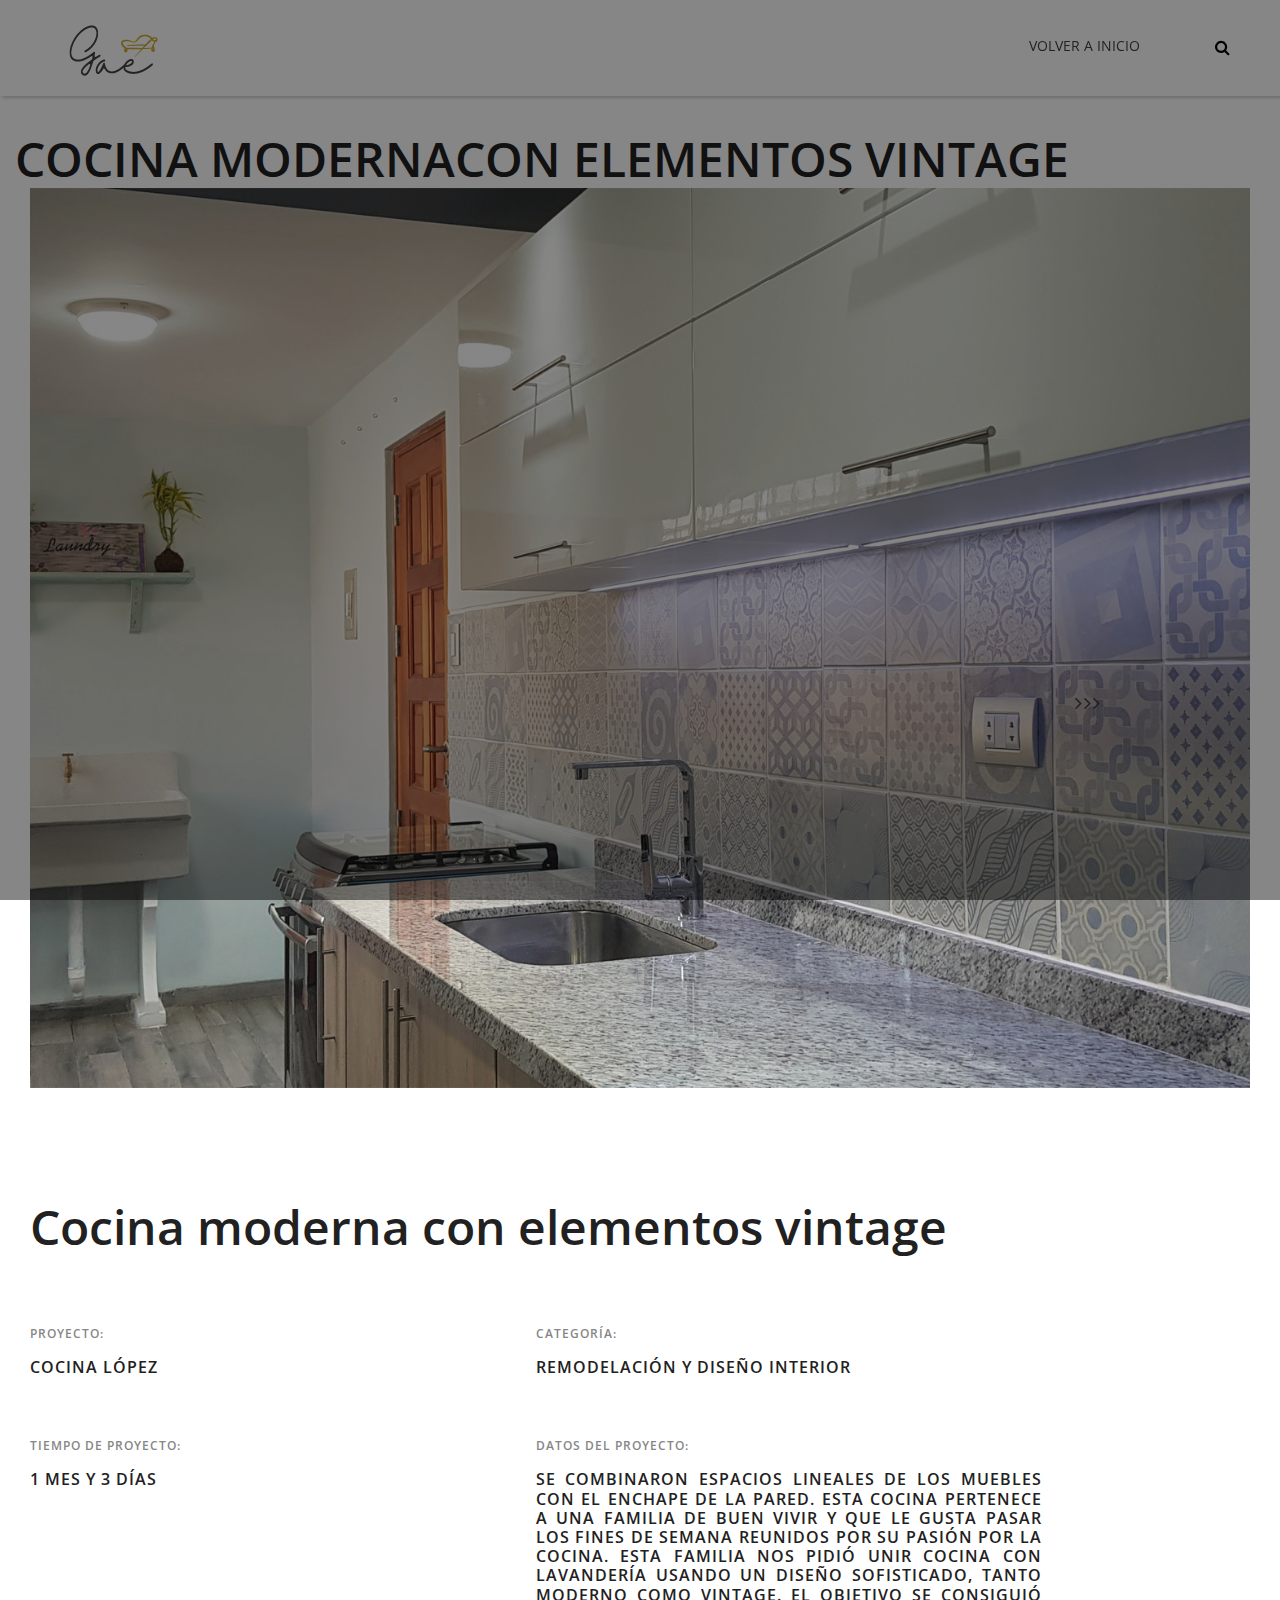
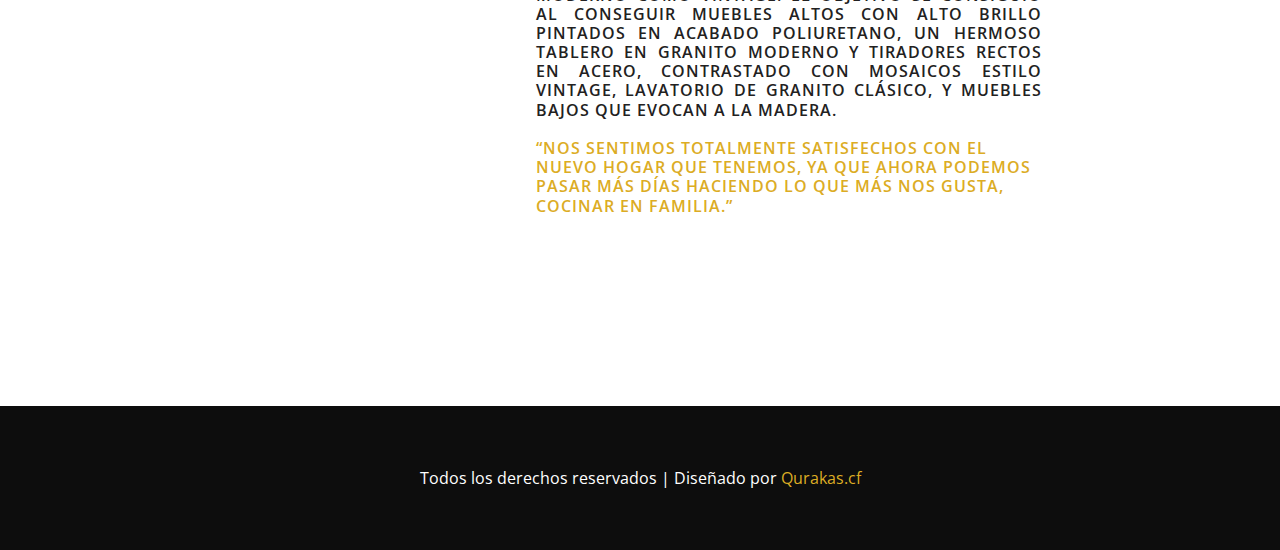
==== commit df087c33: "Update port-cocina lopez.html" ====
--- a/port-cocina lopez.html
+++ b/port-cocina lopez.html
@@ -64,7 +64,9 @@
 				<div class="hs-item set-bg sp-pad" data-setbg="img/work-slider/3.jpg"></div>
 				<div class="hs-item set-bg sp-pad" data-setbg="img/work-slider/4.jpg"></div>
 			</div>
+			<h2 style="padding-bottom:70px;padding-top: 10px;">Cocina moderna con elementos vintage</h2>
 			<div class="row">
+				
 				<div class="col-xl-10">
 					<ul class="work-info-list">
 						<li>
@@ -79,10 +81,14 @@
 							<span>Tiempo de proyecto:</span>
 							<h4>1 mes y 3 días</h4>
 						</li>
-						
 						<li>
 							<span>Datos del proyecto:</span>
-							<h4>Se combinaron espacios lineales de los muebles con el enchape de la pared. Esta cocina pertenece a una familia de buen vivir y que le gusta pasar los fines de semana reunidos por su pasión por la cocina. Esta familia nos pidió unir  cocina con lavandería usando un diseño sofisticado, tanto moderno como vintage. El objetivo se consiguió al conseguir muebles altos con alto brillo pintados en acabado poliuretano, un hermoso tablero en granito moderno y tiradores rectos en acero, contrastado con mosaicos estilo vintage, lavatorio de granito clásico, y muebles bajos que evocan a la madera.</h4>
+							<h4 style="text-align: justify">
+							Se combinaron espacios lineales de los muebles con el enchape de la pared. 
+							Esta cocina pertenece a una familia de buen vivir y que le gusta pasar los fines de semana reunidos por su pasión por la cocina. Esta familia nos pidió unir  cocina con lavandería usando un diseño sofisticado, tanto moderno como vintage. El objetivo se consiguió al conseguir muebles altos con alto brillo pintados en acabado poliuretano, un hermoso tablero en granito moderno y tiradores rectos en acero, contrastado con mosaicos estilo vintage, lavatorio de granito clásico, y muebles bajos que evocan a la madera.</h4>
+							<h4> &nbsp </h4>
+							<h4 style="text-align: justify"><h4 style="color:#dcac24">“Nos sentimos totalmente satisfechos con el nuevo hogar que tenemos, ya que ahora podemos pasar más días haciendo lo que más nos gusta, cocinar en familia.”
+</h4></h4>
 						</li>
 						
 					</ul>
--- a/css/style.css
+++ b/css/style.css
@@ -1061,6 +1061,8 @@
 ----------------------*/
 .footer-section {
 	background: #0d0d0d;
+	padding-top: 60px;
+	padding-bottom: 60px;
 }
 
 .footer-section h2 {
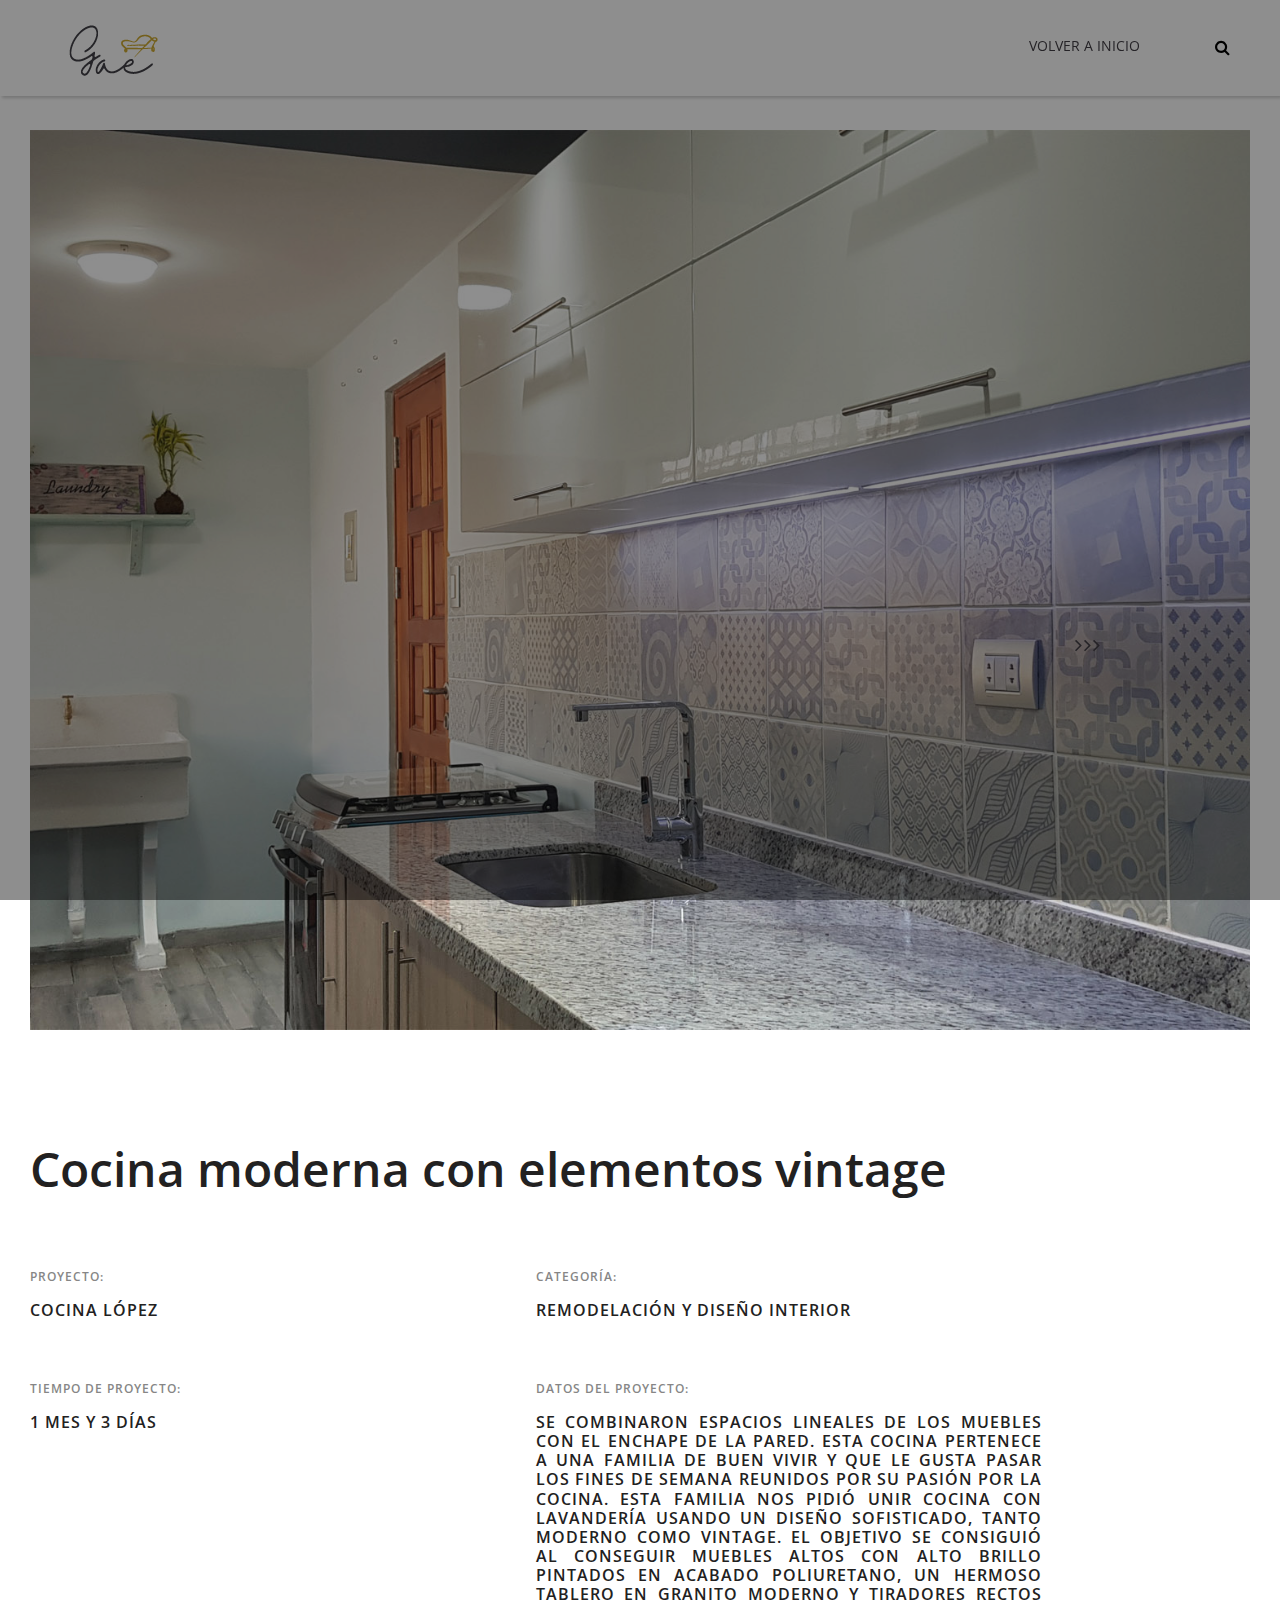
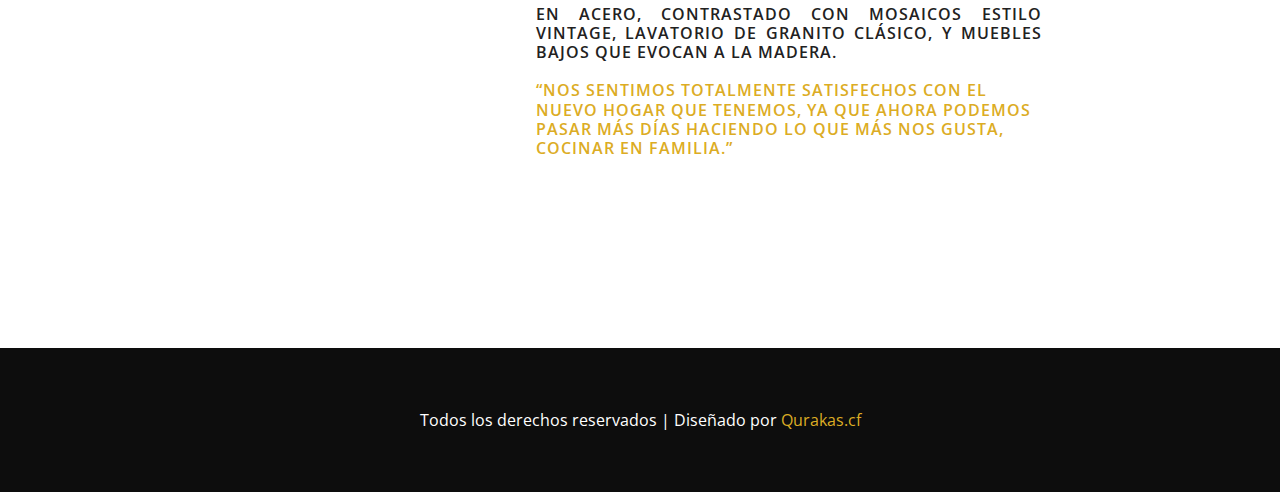
==== commit 82770b37: "Update port-cocina lopez.html" ====
--- a/port-cocina lopez.html
+++ b/port-cocina lopez.html
@@ -54,9 +54,6 @@
 
 	<!-- Blogs section start -->
 	<section class="single-work-section sp-pad spad">
-		<div class="row">
-			<h2>COCINA MODERNACON ELEMENTOS VINTAGE</h2>
-				</div>
 		<div class="container-fluid p-0">
 			<div class="hero-slider owl-carousel" style="padding-bottom: 100px">
 				<div class="hs-item set-bg sp-pad" data-setbg="img/work-slider/1.jpg"></div>
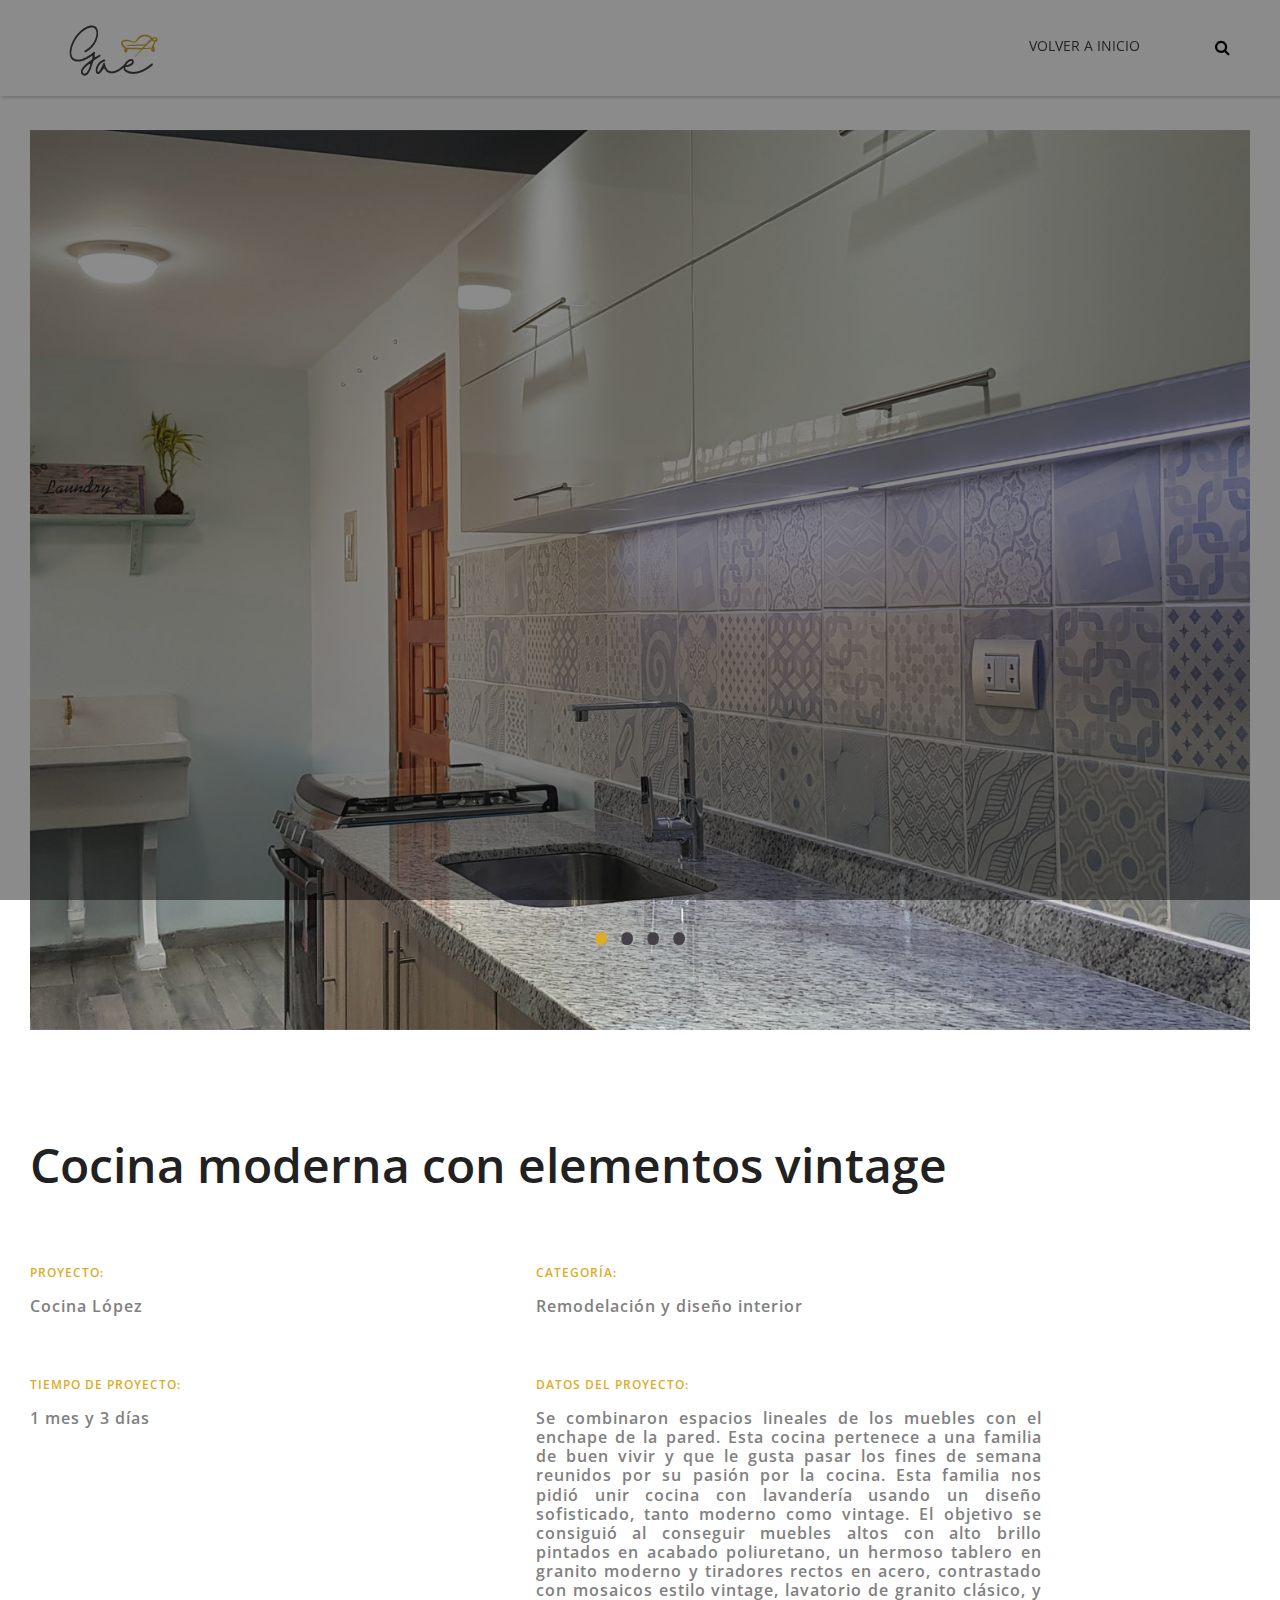
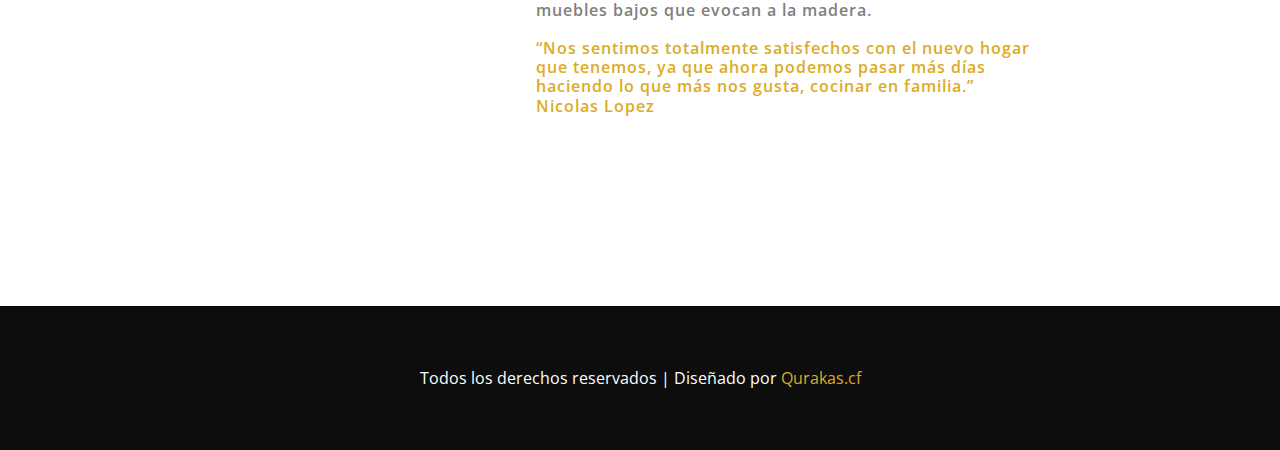
==== commit a4fef5d7: "Update port-cocina lopez.html" ====
--- a/port-cocina lopez.html
+++ b/port-cocina lopez.html
@@ -84,7 +84,7 @@
 							Se combinaron espacios lineales de los muebles con el enchape de la pared. 
 							Esta cocina pertenece a una familia de buen vivir y que le gusta pasar los fines de semana reunidos por su pasión por la cocina. Esta familia nos pidió unir  cocina con lavandería usando un diseño sofisticado, tanto moderno como vintage. El objetivo se consiguió al conseguir muebles altos con alto brillo pintados en acabado poliuretano, un hermoso tablero en granito moderno y tiradores rectos en acero, contrastado con mosaicos estilo vintage, lavatorio de granito clásico, y muebles bajos que evocan a la madera.</h4>
 							<h4> &nbsp </h4>
-							<h4 style="text-align: justify"><h4 style="color:#dcac24">“Nos sentimos totalmente satisfechos con el nuevo hogar que tenemos, ya que ahora podemos pasar más días haciendo lo que más nos gusta, cocinar en familia.”
+							<h4 style="text-align: justify"><h4 style="color:#dcac24">“Nos sentimos totalmente satisfechos con el nuevo hogar que tenemos, ya que ahora podemos pasar más días haciendo lo que más nos gusta, cocinar en familia.” Nicolas Lopez
 </h4></h4>
 						</li>
 						
--- a/css/style.css
+++ b/css/style.css
@@ -659,7 +659,7 @@
 
 .hero-slider .owl-nav {
 	position: absolute;
-	display: inline-block;
+	display: none;
 	right: 150px;
 	top: 50%;
 	font-size: 20px;
@@ -676,16 +676,16 @@
 }
 
 .hero-slider .owl-dots {
-	position: absolute;
-	bottom: -5px;
-	left: 150px;
-}
-
+	position: inherit;
+	bottom: 200px;
+	text-align: center;
+	margin-bottom: -200px;
+	
+}
 .hero-slider .owl-dots .owl-dot {
 	display: inline-block;
-	margin-right: 30px;
 	color: #444047;
-	font-size: 0px;
+	font-size: 100px;
 	padding-bottom: 40px;
 	position: relative;
 	overflow: hidden;
@@ -696,7 +696,7 @@
 }
 
 .hero-slider .owl-dots .owl-dot.active:after {
-	height: 100%;
+	height: 0%;
 }
 
 .hero-slider .owl-dots .owl-dot:after {
@@ -1245,7 +1245,7 @@
 }
 
 .worknav .wn-info span {
-	text-transform: uppercase;
+	text-transform: none;
 	font-size: 12px;
 	font-weight: 600;
 	color: #868686;
@@ -1355,7 +1355,7 @@
 	Single work Page
 -----------------------*/
 .work-slider {
-	margin-bottom: 150px;
+	margin-bottom: 60px;
 }
 
 .work-slider .ws-item {
@@ -1393,7 +1393,7 @@
 .work-info-list li span {
 	font-size: 12px;
 	text-transform: uppercase;
-	color: #868686;
+	color: #DCAC26;
 	margin-bottom: 15px;
 	display: block;
 	letter-spacing: 1px;
@@ -1401,8 +1401,9 @@
 }
 
 .work-info-list li h4 {
-	text-transform: uppercase;
+	
 	letter-spacing: 1px;
+	color:gray;
 }
 
 .next-portfolio-link {
@@ -1426,7 +1427,7 @@
 		padding-right: 90px;
 	}
 	.hero-slider .owl-dots {
-		left: 90px;
+		left: 0px;
 	}
 	.contact-text,
 	.services-text {
@@ -1439,8 +1440,7 @@
 		padding-left: 30px;
 		padding-right: 30px;
 	}
-	.breadcrumb-area,
-	.hero-slider .owl-dots {
+	.breadcrumb-area,{
 		left: 30px;
 	}
 	.contact-text,
@@ -1458,7 +1458,7 @@
 
 @media only screen and (max-width: 1366px) {
 	.hs-item {
-		min-height: 750px;
+		min-height: 600px;
 	}
 	.single-portfolio {
 		height: 400px;
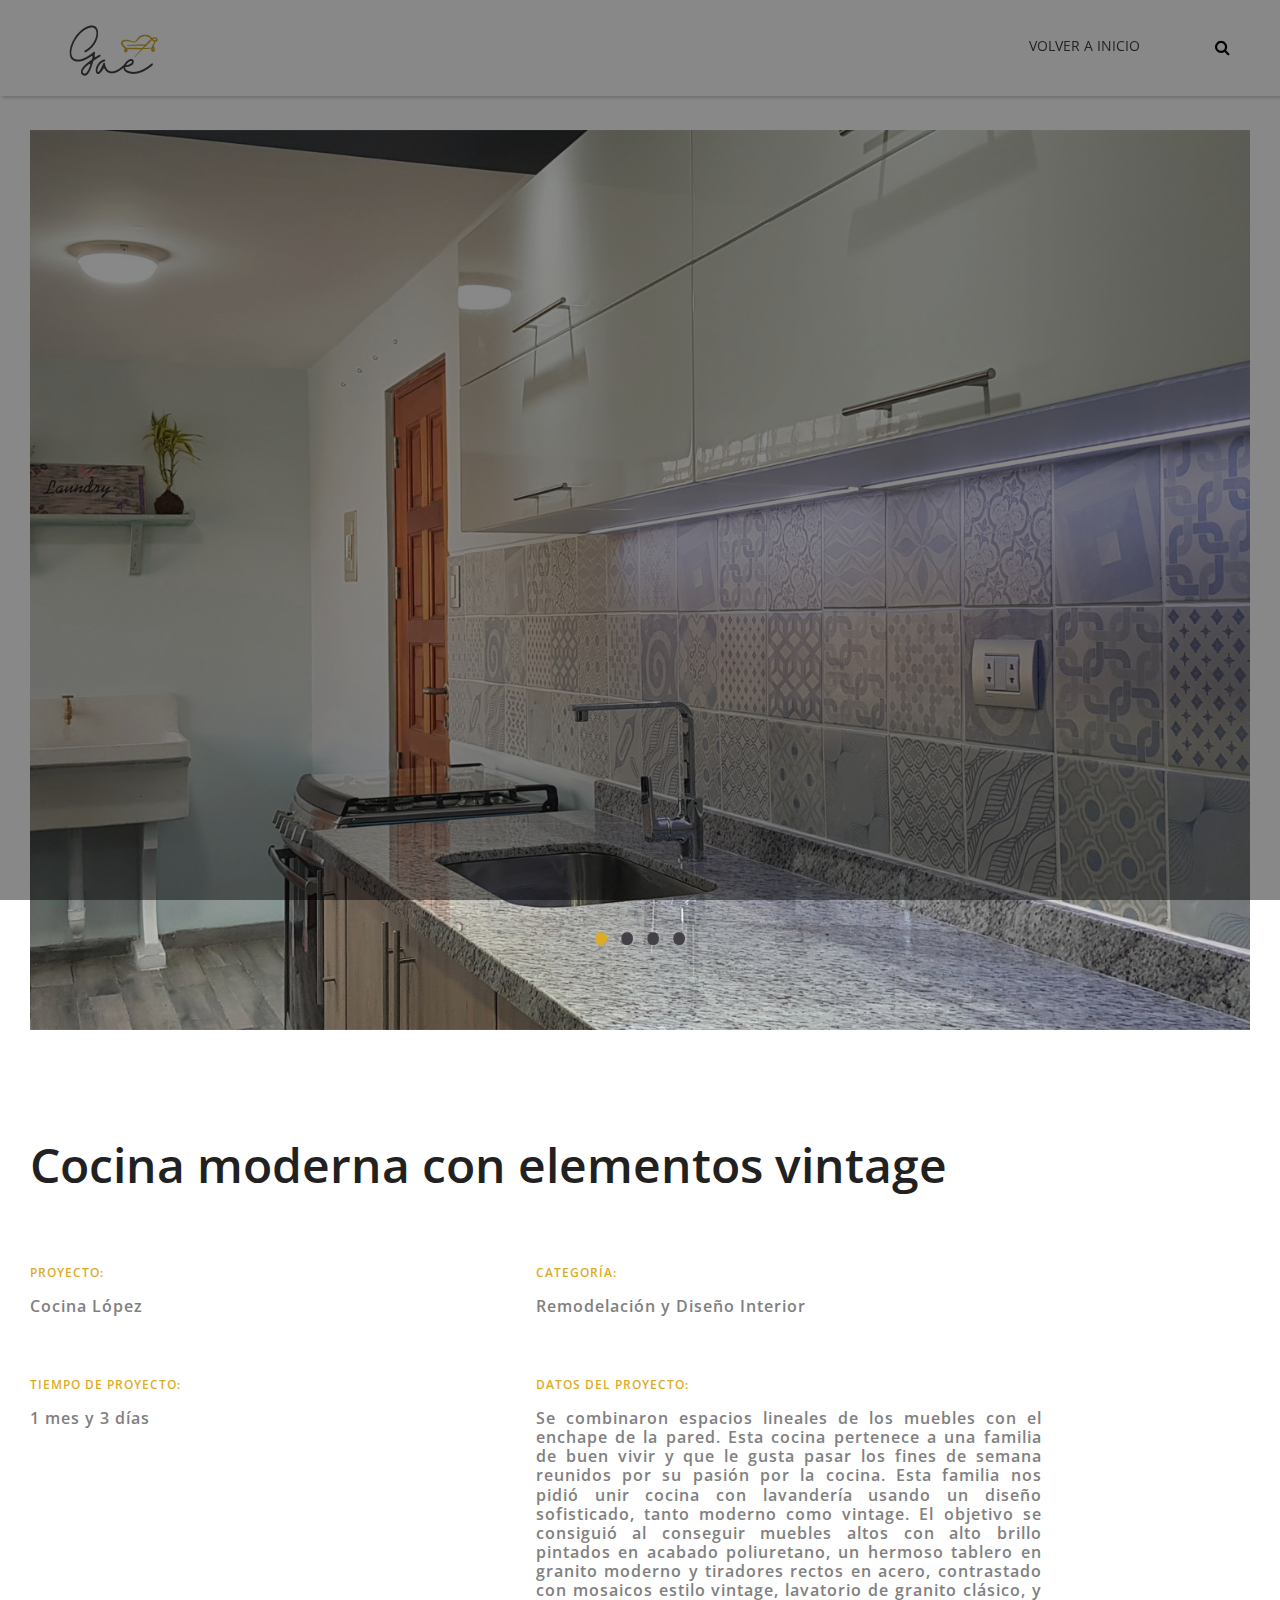
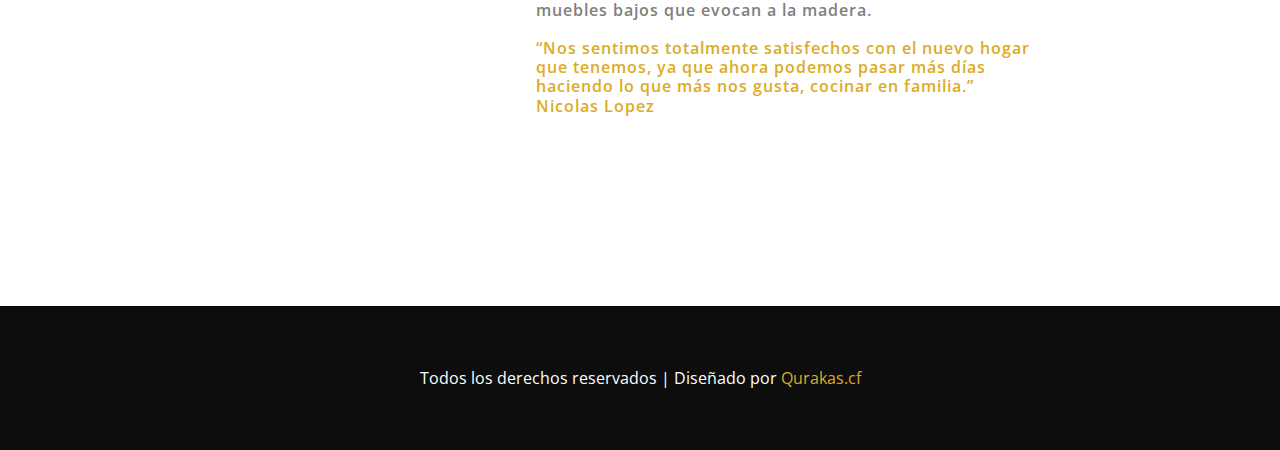
==== commit cadc20dd: "Update port-cocina lopez.html" ====
--- a/port-cocina lopez.html
+++ b/port-cocina lopez.html
@@ -72,7 +72,7 @@
 						</li>
 						<li>
 							<span>Categoría:</span>
-							<h4>Remodelación y diseño interior</h4>
+							<h4>Remodelación y Diseño Interior</h4>
 						</li>
 						<li>
 							<span>Tiempo de proyecto:</span>
@@ -84,7 +84,8 @@
 							Se combinaron espacios lineales de los muebles con el enchape de la pared. 
 							Esta cocina pertenece a una familia de buen vivir y que le gusta pasar los fines de semana reunidos por su pasión por la cocina. Esta familia nos pidió unir  cocina con lavandería usando un diseño sofisticado, tanto moderno como vintage. El objetivo se consiguió al conseguir muebles altos con alto brillo pintados en acabado poliuretano, un hermoso tablero en granito moderno y tiradores rectos en acero, contrastado con mosaicos estilo vintage, lavatorio de granito clásico, y muebles bajos que evocan a la madera.</h4>
 							<h4> &nbsp </h4>
-							<h4 style="text-align: justify"><h4 style="color:#dcac24">“Nos sentimos totalmente satisfechos con el nuevo hogar que tenemos, ya que ahora podemos pasar más días haciendo lo que más nos gusta, cocinar en familia.” Nicolas Lopez
+							<h4 style="text-align: justify"><h4 style="color:#dcac24">“Nos sentimos totalmente satisfechos con el nuevo hogar que tenemos, ya que ahora podemos pasar más días haciendo lo que más nos gusta, cocinar en familia.” 
+Nicolas Lopez
 </h4></h4>
 						</li>
 						
--- a/css/style.css
+++ b/css/style.css
@@ -1421,7 +1421,10 @@
 /*---------------------
 	Responsive 
 -----------------------*/
-@media only screen and (max-width: 1650px) {
+@media only screen and (max-width: 1920px) {
+	.hs-item {
+		min-height: 800px;
+	}
 	.sp-pad {
 		padding-left: 90px;
 		padding-right: 90px;
@@ -1435,7 +1438,27 @@
 	}
 }
 
+@media only screen and (max-width: 1650px) {
+	.hs-item {
+		min-height: 700px;
+	}
+	.sp-pad {
+		padding-left: 90px;
+		padding-right: 90px;
+	}
+	.hero-slider .owl-dots {
+		left: 0px;
+	}
+	.contact-text,
+	.services-text {
+		left: 80px;
+	}
+}
+
 @media only screen and (max-width: 1510px) {
+	.hs-item {
+		min-height: 620px;
+	}
 	.sp-pad {
 		padding-left: 30px;
 		padding-right: 30px;
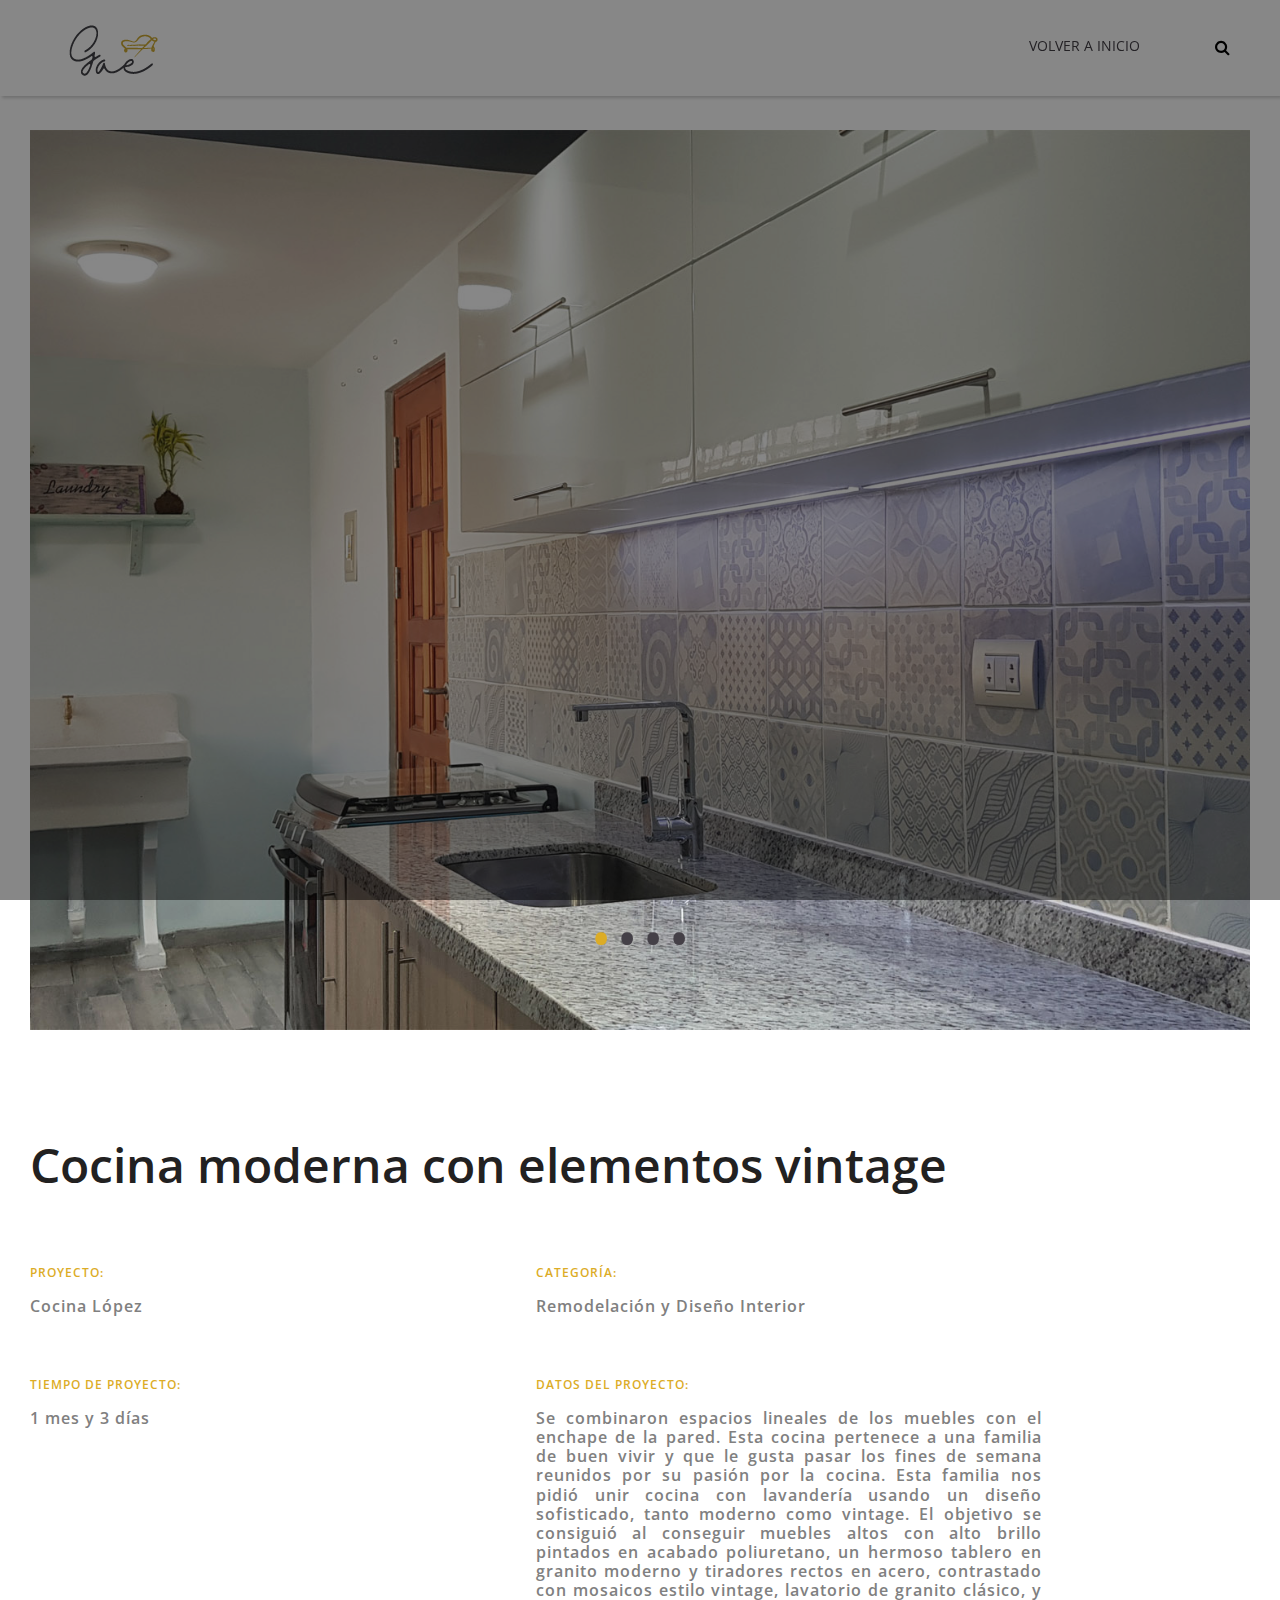
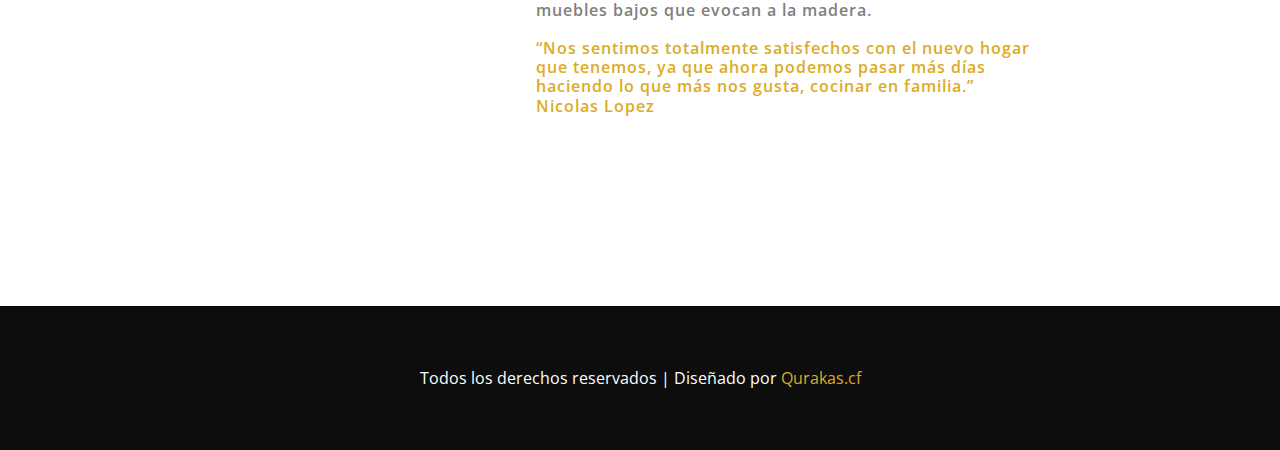
==== commit 0191661c: "Update port-cocina lopez.html" ====
--- a/port-cocina lopez.html
+++ b/port-cocina lopez.html
@@ -85,8 +85,8 @@
 							Esta cocina pertenece a una familia de buen vivir y que le gusta pasar los fines de semana reunidos por su pasión por la cocina. Esta familia nos pidió unir  cocina con lavandería usando un diseño sofisticado, tanto moderno como vintage. El objetivo se consiguió al conseguir muebles altos con alto brillo pintados en acabado poliuretano, un hermoso tablero en granito moderno y tiradores rectos en acero, contrastado con mosaicos estilo vintage, lavatorio de granito clásico, y muebles bajos que evocan a la madera.</h4>
 							<h4> &nbsp </h4>
 							<h4 style="text-align: justify"><h4 style="color:#dcac24">“Nos sentimos totalmente satisfechos con el nuevo hogar que tenemos, ya que ahora podemos pasar más días haciendo lo que más nos gusta, cocinar en familia.” 
-Nicolas Lopez
-</h4></h4>
+</h4></h4><h4 style="text-align: justify"><h4 style="color:#dcac24">Nicolas Lopez
+							
 						</li>
 						
 					</ul>
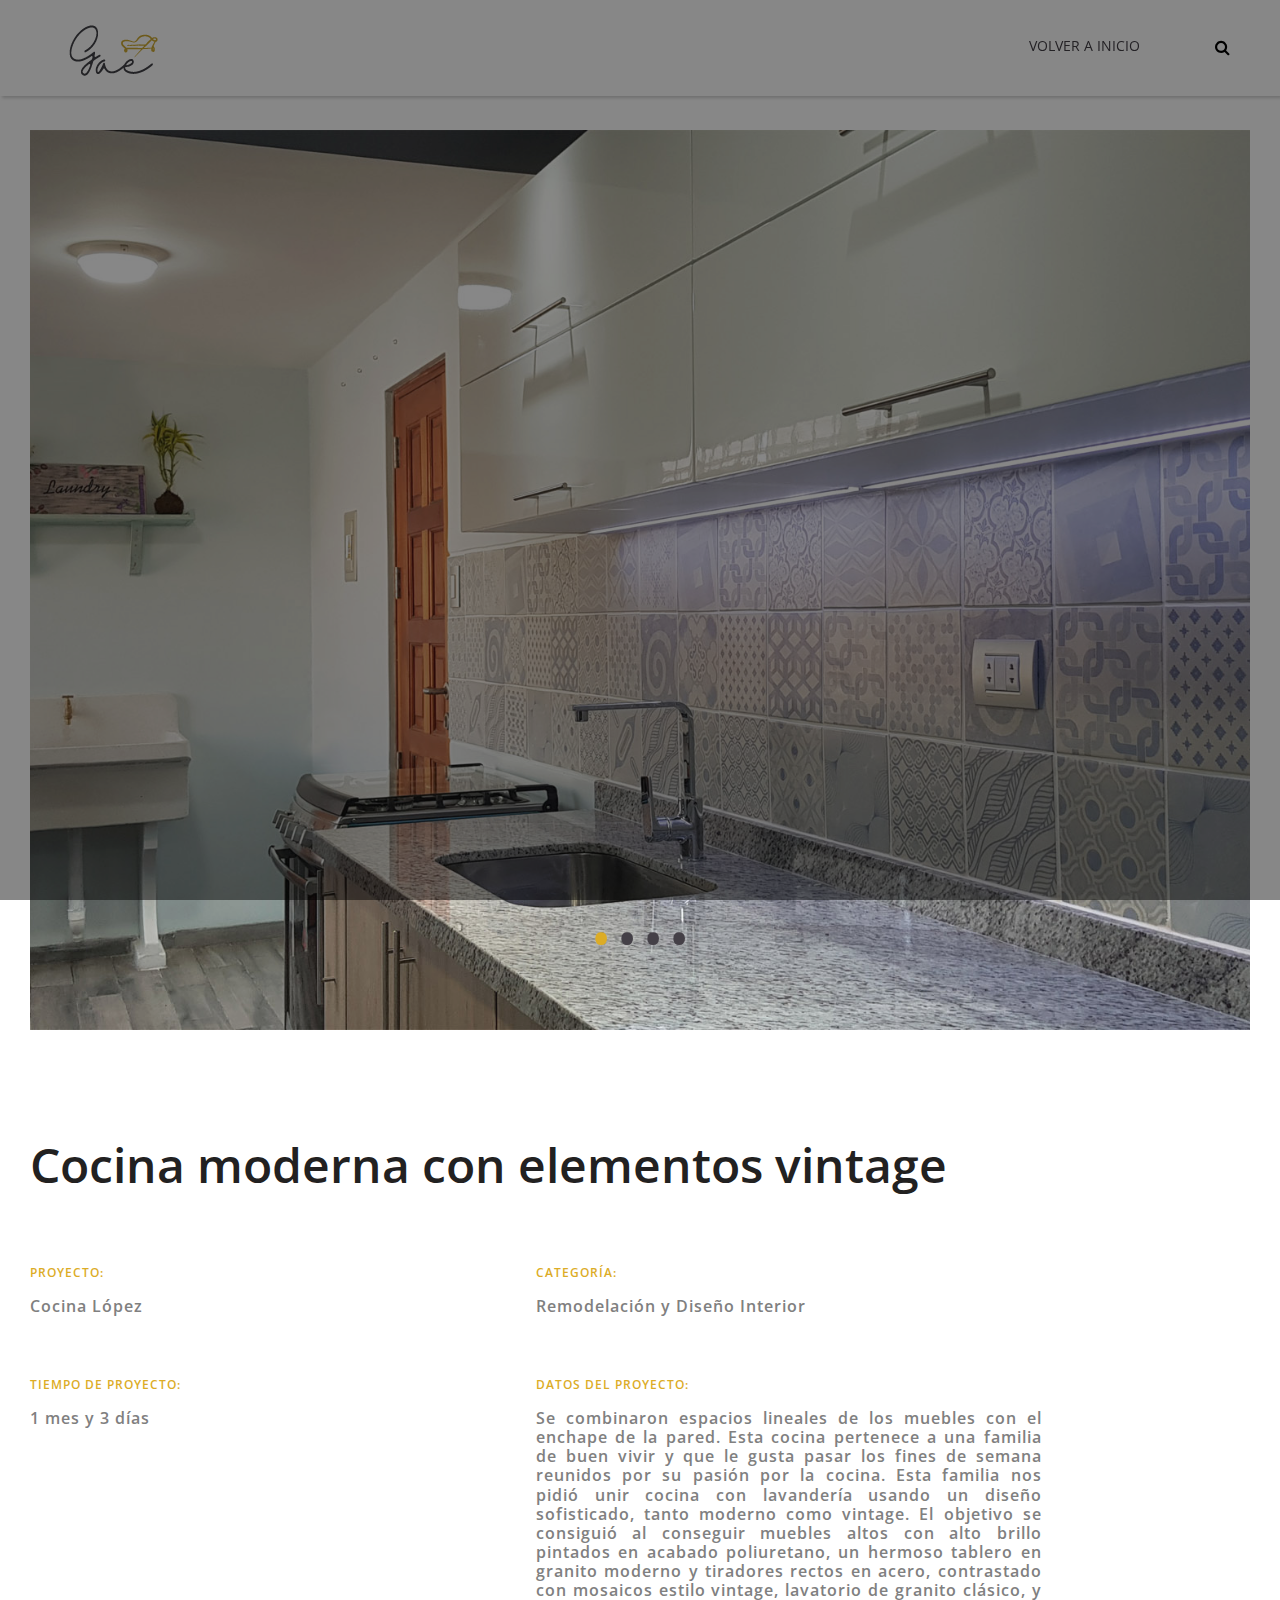
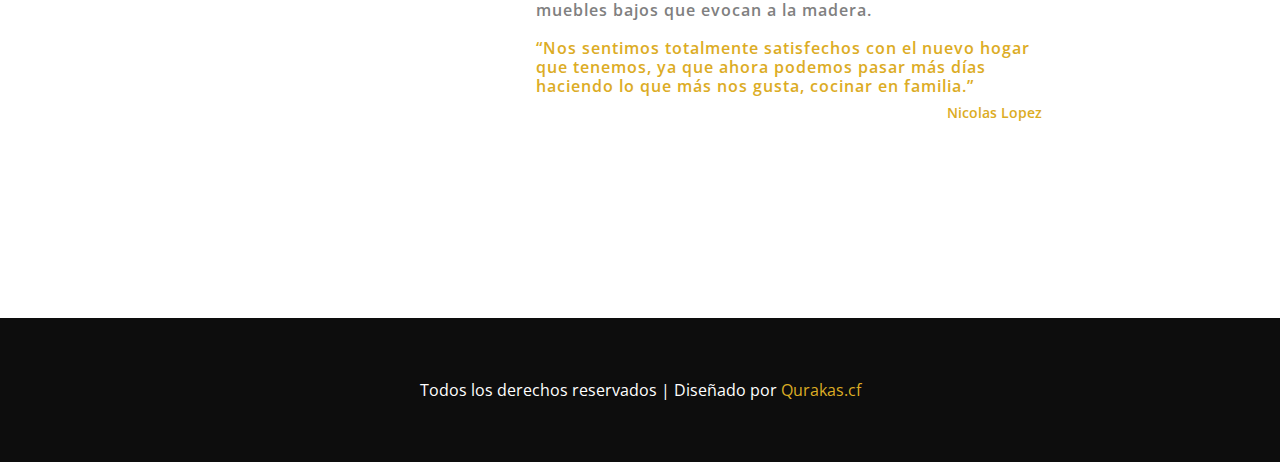
==== commit 7b8328c4: "Update port-cocina lopez.html" ====
--- a/port-cocina lopez.html
+++ b/port-cocina lopez.html
@@ -85,7 +85,7 @@
 							Esta cocina pertenece a una familia de buen vivir y que le gusta pasar los fines de semana reunidos por su pasión por la cocina. Esta familia nos pidió unir  cocina con lavandería usando un diseño sofisticado, tanto moderno como vintage. El objetivo se consiguió al conseguir muebles altos con alto brillo pintados en acabado poliuretano, un hermoso tablero en granito moderno y tiradores rectos en acero, contrastado con mosaicos estilo vintage, lavatorio de granito clásico, y muebles bajos que evocan a la madera.</h4>
 							<h4> &nbsp </h4>
 							<h4 style="text-align: justify"><h4 style="color:#dcac24">“Nos sentimos totalmente satisfechos con el nuevo hogar que tenemos, ya que ahora podemos pasar más días haciendo lo que más nos gusta, cocinar en familia.” 
-</h4></h4><h4 style="text-align: justify"><h4 style="color:#dcac24">Nicolas Lopez
+</h4></h4><h6 style="text-align: justify"><h6 style="color:#dcac24">Nicolas Lopez</h6></h6>
 							
 						</li>
 						
--- a/css/style.css
+++ b/css/style.css
@@ -45,6 +45,13 @@
 
 h5 {
 	font-size: 14px;
+}
+
+h6 {
+	font-size: 14.2px;
+	color: #DCAC26;
+	line-height: 2.2;
+	text-align: right;
 }
 
 p {
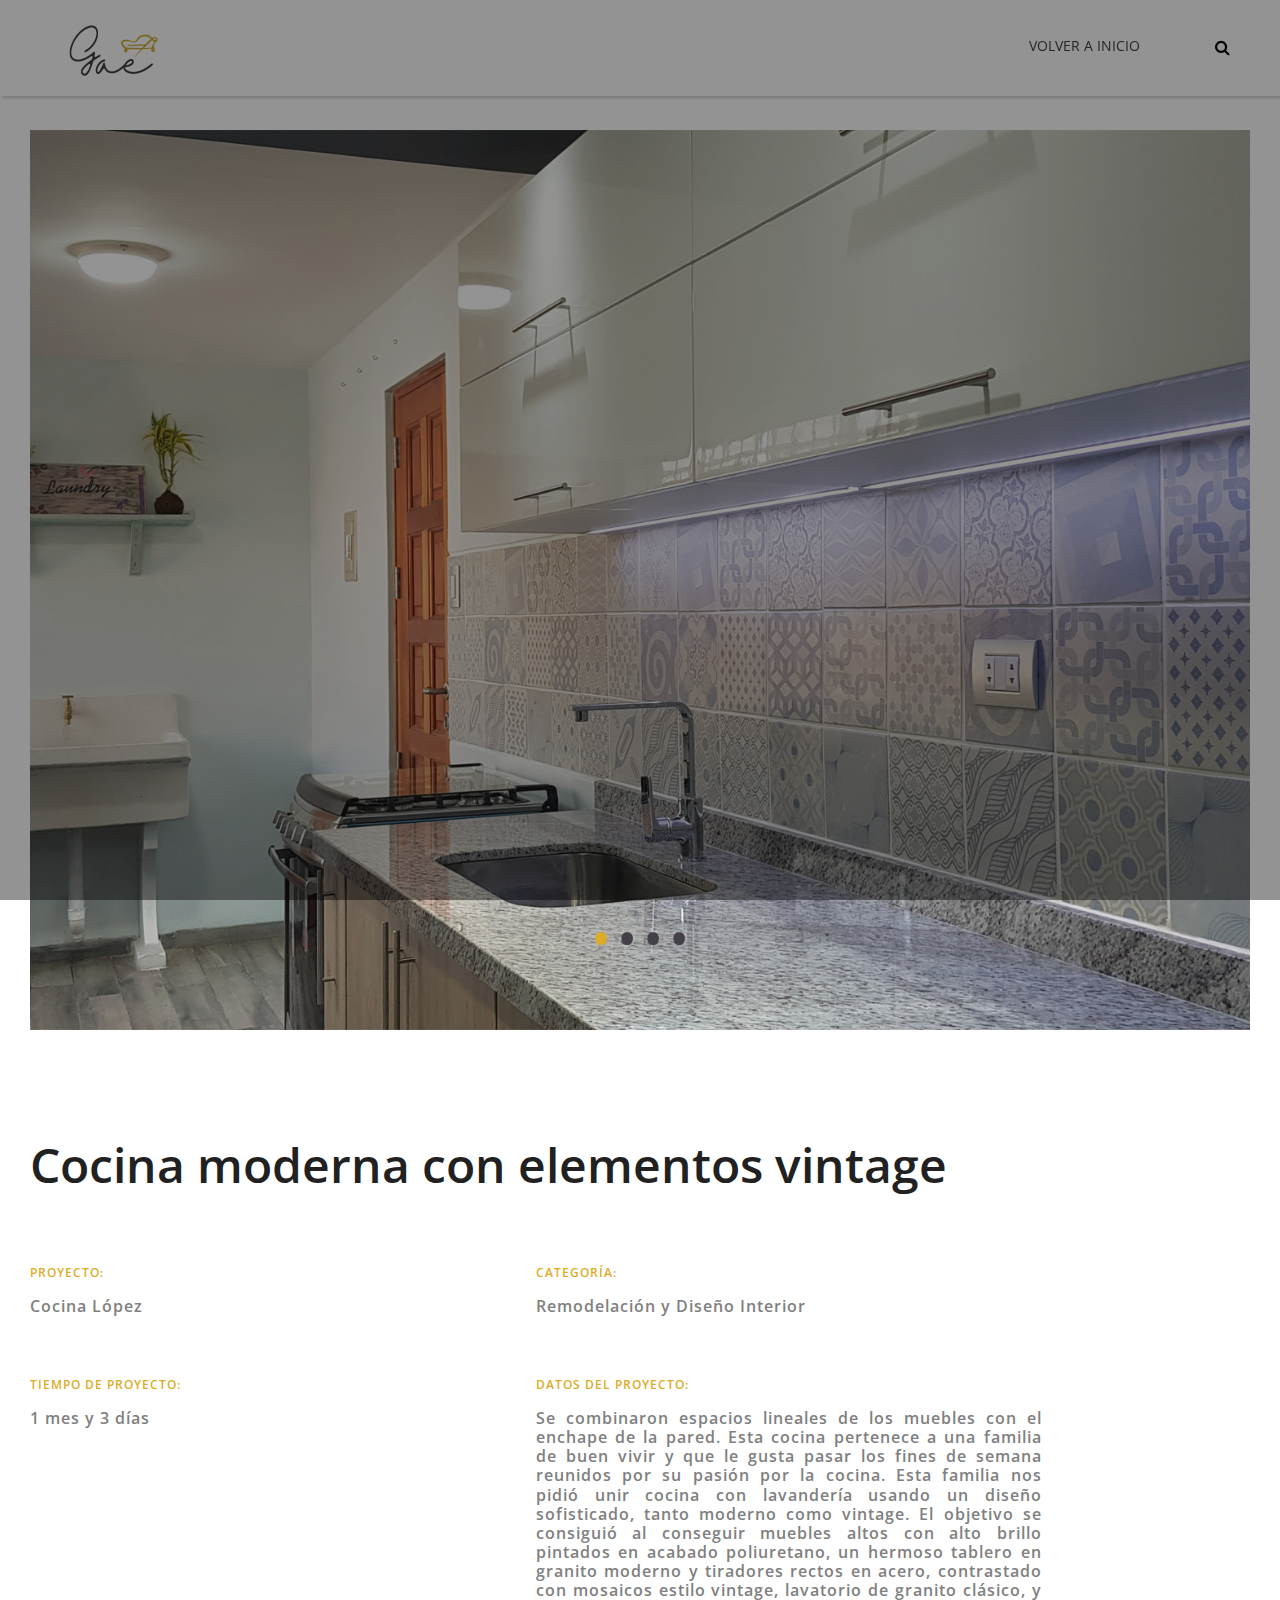
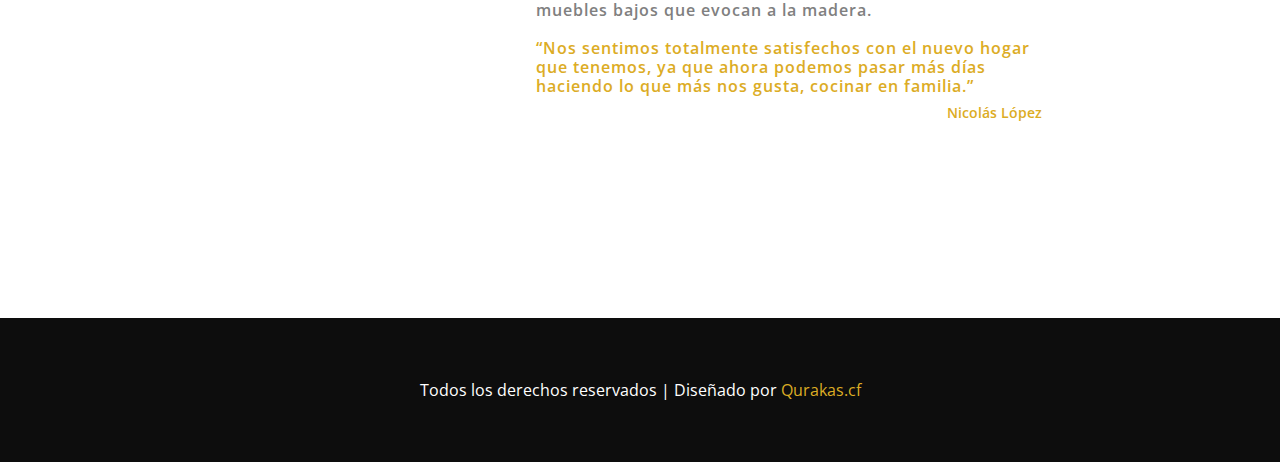
==== commit 47ed98c5: "Update port-cocina lopez.html" ====
--- a/port-cocina lopez.html
+++ b/port-cocina lopez.html
@@ -85,7 +85,7 @@
 							Esta cocina pertenece a una familia de buen vivir y que le gusta pasar los fines de semana reunidos por su pasión por la cocina. Esta familia nos pidió unir  cocina con lavandería usando un diseño sofisticado, tanto moderno como vintage. El objetivo se consiguió al conseguir muebles altos con alto brillo pintados en acabado poliuretano, un hermoso tablero en granito moderno y tiradores rectos en acero, contrastado con mosaicos estilo vintage, lavatorio de granito clásico, y muebles bajos que evocan a la madera.</h4>
 							<h4> &nbsp </h4>
 							<h4 style="text-align: justify"><h4 style="color:#dcac24">“Nos sentimos totalmente satisfechos con el nuevo hogar que tenemos, ya que ahora podemos pasar más días haciendo lo que más nos gusta, cocinar en familia.” 
-</h4></h4><h6 style="text-align: justify"><h6 style="color:#dcac24">Nicolas Lopez</h6></h6>
+</h4></h4><h6 style="text-align: justify"><h6 style="color:#dcac24">Nicolás López</h6></h6>
 							
 						</li>
 						
